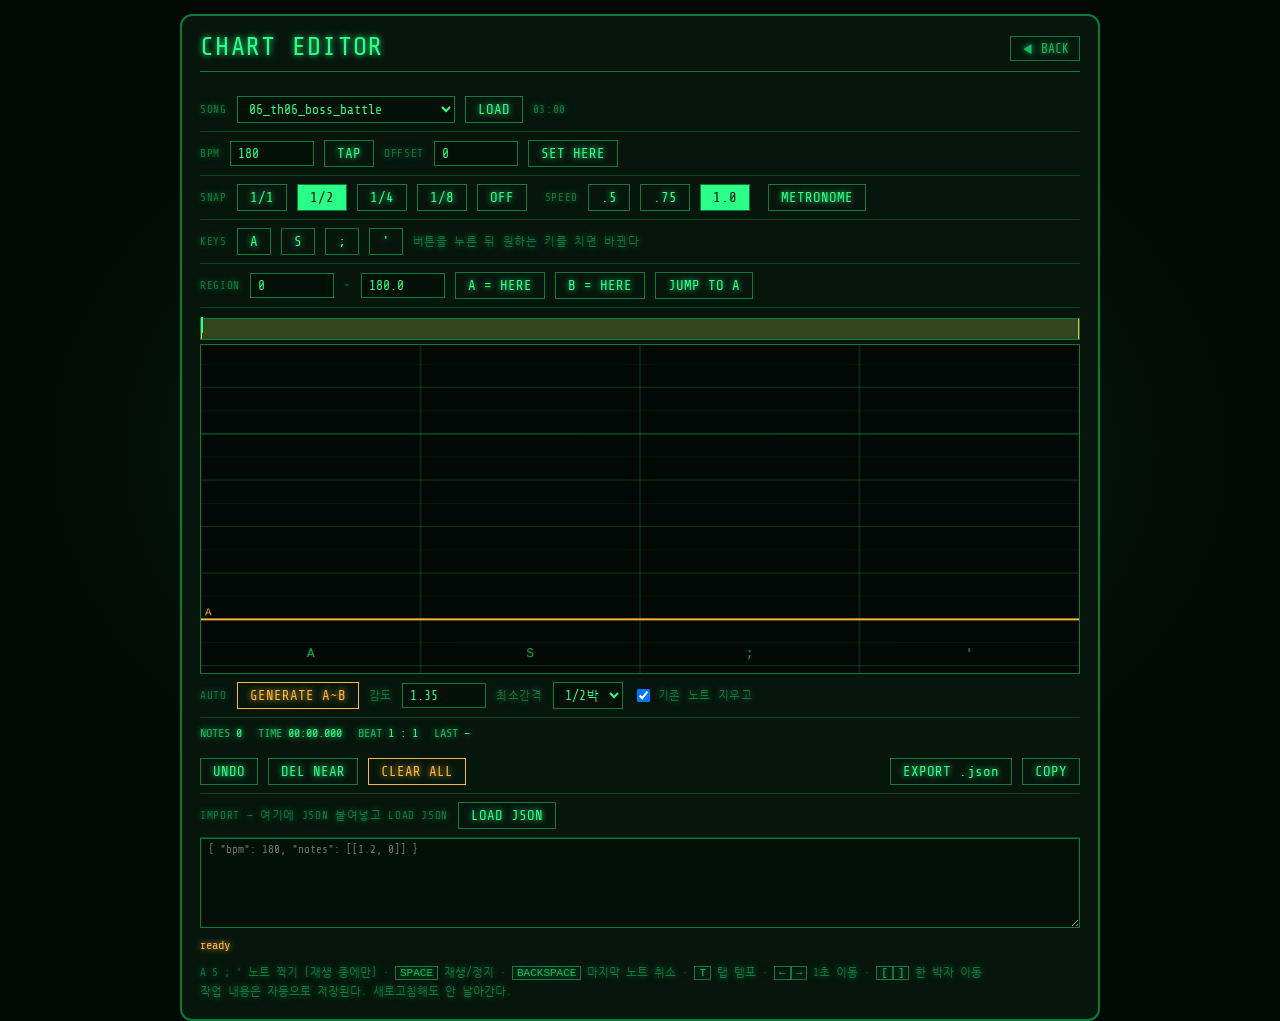
==== chart.html @ e3e8a23c "Add files via upload" ====
<!DOCTYPE html>
<html lang="ko">
<head>
<meta charset="utf-8">
<meta name="viewport" content="width=device-width, initial-scale=1">
<title>NV / CHART EDITOR</title>

<link rel="preconnect" href="https://fonts.googleapis.com">
<link rel="preconnect" href="https://fonts.gstatic.com" crossorigin>
<link href="https://fonts.googleapis.com/css2?family=Share+Tech+Mono&family=Nanum+Gothic+Coding:wght@400;700&display=swap" rel="stylesheet">

<!-- 색과 폰트만 가져다 쓴다.
     fx.js(지직 효과)는 일부러 안 붙였다. 채보 찍을 땐 화면이 흔들리면 방해된다. -->
<link rel="stylesheet" href="style.css?v=3">

<style>
/* 이 페이지는 도구라서 .screen 대신 넓은 판을 쓴다 */
body{ align-items:flex-start; padding:14px; }

.panel{
  width:min(920px, 100%);
  margin:0 auto;
  background:var(--screen);
  border:2px solid var(--phos-dim);
  border-radius:12px;
  padding:16px 18px 18px;
  text-shadow:0 0 6px currentColor;
}

.bar{
  display:flex; align-items:center; gap:10px; flex-wrap:wrap;
  padding:8px 0;
  border-bottom:1px solid rgba(12,122,62,.45);
}
.bar:last-of-type{ border-bottom:none; }

.lbl{ font-size:11px; color:var(--phos-dim); letter-spacing:.06em; }

input[type=number], input[type=text], select, textarea{
  font:inherit; font-size:13px;
  background:#031008;
  color:var(--phos);
  border:1px solid var(--phos-dim);
  padding:4px 7px;
}
input[type=number]{ width:84px; }
textarea{ width:100%; height:90px; resize:vertical; font-size:11px; }

.btn.on{ background:var(--phos); color:var(--screen); text-shadow:none; }
.btn.amber{ border-color:var(--amber); color:var(--amber); }
.btn.amber:hover{ background:var(--amber); color:var(--screen); }
.btn:disabled{ opacity:.35; cursor:default; }

/* ---------- 시간 막대 ---------- */
.seek{
  position:relative;
  height:22px;
  background:rgba(12,122,62,.22);
  border:1px solid var(--phos-dim);
  cursor:pointer;
  margin:10px 0 4px;
}
.seek .played{ position:absolute; inset:0 auto 0 0; width:0; background:rgba(44,255,136,.28); }
.seek .region{ position:absolute; top:0; bottom:0; background:rgba(255,182,60,.18); border-left:1px solid var(--amber); border-right:1px solid var(--amber); }
.seek .head{ position:absolute; top:-2px; bottom:-2px; width:2px; background:var(--phos); }

/* ---------- 노트 미리보기 ---------- */
#view{ display:block; width:100%; height:330px; background:#020806; border:1px solid var(--phos-dim); }

.stat{ display:flex; gap:16px; flex-wrap:wrap; font-size:12px; color:var(--phos-mid); margin-top:8px; }
.stat b{ color:var(--phos); font-weight:400; }

.help{ font-size:11px; color:var(--phos-dim); line-height:1.7; margin-top:10px; }
.help kbd{ color:var(--phos-mid); border:1px solid var(--phos-dim); padding:0 4px; }

.msg{ font-size:12px; color:var(--amber); min-height:16px; margin-top:6px; }

@media (max-width:560px){
  #view{ height:250px; }
  .panel{ padding:12px; }
}
</style>
</head>
<body>

<div class="panel">

  <div class="top">
    <div class="ttl">CHART EDITOR</div>
    <a class="back" href="index.html">◀ BACK</a>
  </div>

  <!-- ---------- 1줄: 곡 ---------- -->
  <div class="bar">
    <span class="lbl">SONG</span>
    <select id="song"></select>
    <button class="btn" id="loadBtn">LOAD</button>
    <span class="lbl" id="dur">--:--</span>
  </div>

  <!-- ---------- 2줄: 박자 ---------- -->
  <div class="bar">
    <span class="lbl">BPM</span>
    <input type="number" id="bpm" value="180" min="40" max="400" step="0.1">
    <button class="btn" id="tapBtn">TAP <span id="tapN"></span></button>

    <span class="lbl">OFFSET</span>
    <input type="number" id="offset" value="0" step="0.001">
    <button class="btn" id="offBtn">SET HERE</button>
  </div>

  <!-- ---------- 3줄: 찍기 설정 ---------- -->
  <div class="bar">
    <span class="lbl">SNAP</span>
    <button class="btn snap" data-div="1">1/1</button>
    <button class="btn snap on" data-div="2">1/2</button>
    <button class="btn snap" data-div="4">1/4</button>
    <button class="btn snap" data-div="8">1/8</button>
    <button class="btn snap" data-div="0">OFF</button>

    <span class="lbl" style="margin-left:8px">SPEED</span>
    <button class="btn rate" data-rate="0.5">.5</button>
    <button class="btn rate" data-rate="0.75">.75</button>
    <button class="btn rate on" data-rate="1">1.0</button>

    <button class="btn" id="metroBtn" style="margin-left:8px">METRONOME</button>
  </div>

  <!-- ---------- 키 설정 ---------- -->
  <div class="bar">
    <span class="lbl">KEYS</span>
    <button class="btn keyb" data-i="0">A</button>
    <button class="btn keyb" data-i="1">S</button>
    <button class="btn keyb" data-i="2">;</button>
    <button class="btn keyb" data-i="3">'</button>
    <span class="lbl" id="bindHint">버튼을 누른 뒤 원하는 키를 치면 바뀐다</span>
  </div>

  <!-- ---------- 4줄: 구간 ---------- -->
  <div class="bar">
    <span class="lbl">REGION</span>
    <input type="number" id="rStart" value="0" step="0.1"> <span class="lbl">~</span>
    <input type="number" id="rEnd" value="0" step="0.1">
    <button class="btn" id="rSetA">A = HERE</button>
    <button class="btn" id="rSetB">B = HERE</button>
    <button class="btn" id="rGo">JUMP TO A</button>
  </div>

  <div class="seek" id="seek">
    <div class="played" id="played"></div>
    <div class="region" id="regionBox"></div>
    <div class="head" id="head"></div>
  </div>

  <canvas id="view"></canvas>

  <!-- ---------- 자동 생성 ---------- -->
  <div class="bar">
    <span class="lbl">AUTO</span>
    <button class="btn amber" id="autoBtn">GENERATE A~B</button>

    <span class="lbl">감도</span>
    <input type="number" id="sens" value="1.35" min="1" max="3" step="0.05">

    <span class="lbl">최소간격</span>
    <select id="gap">
      <option value="1">1박</option>
      <option value="0.5" selected>1/2박</option>
      <option value="0.25">1/4박</option>
    </select>

    <label class="lbl" style="display:flex;align-items:center;gap:5px">
      <input type="checkbox" id="wipe" checked> 기존 노트 지우고
    </label>
  </div>

  <div class="stat">
    <span>NOTES <b id="nCount">0</b></span>
    <span>TIME <b id="nTime">00:00.000</b></span>
    <span>BEAT <b id="nBeat">–</b></span>
    <span>LAST <b id="nLast">–</b></span>
  </div>

  <!-- ---------- 출력 ---------- -->
  <div class="bar" style="margin-top:10px">
    <button class="btn" id="undoBtn">UNDO</button>
    <button class="btn" id="delBtn">DEL NEAR</button>
    <button class="btn amber" id="clearBtn">CLEAR ALL</button>
    <button class="btn" id="exportBtn" style="margin-left:auto">EXPORT .json</button>
    <button class="btn" id="copyBtn">COPY</button>
  </div>

  <div class="bar">
    <span class="lbl">IMPORT — 여기에 JSON 붙여넣고 LOAD JSON</span>
    <button class="btn" id="importBtn">LOAD JSON</button>
  </div>
  <textarea id="io" placeholder="{ &quot;bpm&quot;: 180, &quot;notes&quot;: [[1.2, 0]] }"></textarea>

  <div class="msg" id="msg"></div>

  <div class="help">
    <span id="helpKeys">A S ; '</span> 노트 찍기 (재생 중에만) ·
    <kbd>SPACE</kbd> 재생/정지 ·
    <kbd>BACKSPACE</kbd> 마지막 노트 취소 ·
    <kbd>T</kbd> 탭 템포 ·
    <kbd>←</kbd><kbd>→</kbd> 1초 이동 ·
    <kbd>[</kbd><kbd>]</kbd> 한 박자 이동<br>
    작업 내용은 자동으로 저장된다. 새로고침해도 안 날아간다.
  </div>

</div>

<script>
/* =========================================================
   ★ 고치고 싶을 만한 값들
   ========================================================= */
const CFG = {
  DIR: 'song_list/',        // mp3 폴더
  LANES: 4,                 // 레인 수
  KEYS: ['a','s',';',"'"],  // 레인별 기본 키. 순서가 곧 레인 번호 0,1,2,3
                            // (화면의 REBIND 로 바꾸면 그게 우선한다)

  LOOKAHEAD: 1.9,           // 판정선 위로 몇 초 앞까지 보여줄지
  PAST: 0.45,               // 판정선 아래로 몇 초 지난 것까지 보여줄지

  TAP_RESET: 2.0,           // 탭 템포: 이 시간 이상 쉬면 처음부터 다시
  METRO_VOL: 0.3,           // 메트로놈 크기
  SCHED_AHEAD: 0.12,        // 메트로놈을 몇 초 앞까지 미리 예약할지
  SCHED_TICK: 25,           // 예약 담당이 도는 간격(ms)

  SAVE_KEY: 'nv-chart-draft',

  /* ---------- 자동 생성 ----------
     소리가 갑자기 커지는 순간을 찾아서 노트를 찍는다 */
  AUTO_FFT: 1024,      // 한 번에 분석할 샘플 수. 2의 거듭제곱만 가능
  AUTO_HOP: 512,       // 분석 간격. 작을수록 정밀하지만 느려진다
  AUTO_WIN: 14,        // 주변 몇 칸의 평균과 비교할지
  AUTO_LO: 60,         // 레인 배치에 쓸 최저 주파수(Hz) → 맨 왼쪽
  AUTO_HI: 6000        // 레인 배치에 쓸 최고 주파수(Hz) → 맨 오른쪽
};

/* 목록에 띄울 곡들 */
const SONGS = [
  '01_hazy_afterlight.mp3',
  '02_clear_blue_sky.mp3',
  '03_containment_failure.mp3',
  '04_its_rainy_outside.mp3',
  '05_soaring_through_the_air.mp3',
  '06_th06_boss_battle.mp3',
  '07_merry_merchants_shop.mp3'
];


/* =========================================================
   상태
   ========================================================= */
const audio = new Audio();
audio.preload = 'auto';

let notes = [];        // [[시간(초), 레인], ...] — 항상 시간순 정렬 유지
let bpm = 180;
let offset = 0;        // 첫 박자가 시작하는 시각(초)
let snapDiv = 2;       // 0 = 스냅 끔, 1 = 4분음표, 2 = 8분음표, 4 = 16분음표
let rate = 1;
let metroOn = false;

let flash = [0,0,0,0]; // 노트 찍을 때 반짝이는 잔상

const $ = id => document.getElementById(id);


/* =========================================================
   곡 목록
   ========================================================= */
SONGS.forEach(f => {
  const o = document.createElement('option');
  o.value = f;
  o.textContent = f.replace(/\.mp3$/, '');
  $('song').appendChild(o);
});
$('song').value = '06_th06_boss_battle.mp3';

function loadSong(){
  audio.src = CFG.DIR + $('song').value;
  audio.load();
  say('loading ' + $('song').value);
}
$('loadBtn').addEventListener('click', loadSong);

audio.addEventListener('loadedmetadata', () => {
  $('dur').textContent = fmt(audio.duration);
  if(Number($('rEnd').value) === 0) $('rEnd').value = audio.duration.toFixed(1);
  say('ready');
});
audio.addEventListener('error', () => say('FILE NOT FOUND: ' + audio.src));


/* =========================================================
   메트로놈

   소리를 "지금 내라"고 하면 항상 조금씩 늦는다.
   그래서 미리 앞을 내다보고 "몇 초 뒤에 내라"고 예약해둔다.
   이걸 룩어헤드 스케줄러라고 부른다.
   ========================================================= */
let actx = null;
let metroNext = 0;     // 다음에 예약할 박자 번호

function ensureCtx(){
  if(actx) return;
  const AC = window.AudioContext || window.webkitAudioContext;
  if(AC) actx = new AC();
}

function click(when, strong){
  const osc = actx.createOscillator();
  const g = actx.createGain();
  osc.frequency.value = strong ? 1600 : 950;   // 마디 첫 박만 높게
  g.gain.setValueAtTime(CFG.METRO_VOL, when);
  g.gain.exponentialRampToValueAtTime(0.001, when + 0.05);
  osc.connect(g).connect(actx.destination);
  osc.start(when);
  osc.stop(when + 0.06);
}

setInterval(() => {
  if(!metroOn || audio.paused || !actx) return;

  const now = audio.currentTime;
  const beat = 60 / bpm;

  let n = Math.ceil((now - offset) / beat);
  if(n < metroNext) n = metroNext;

  // 재생 속도를 늦추면 실제 시간도 그만큼 늘어난다
  const horizon = now + CFG.SCHED_AHEAD * rate;

  while(true){
    const t = offset + n * beat;
    if(t > horizon) break;
    if(t >= now) click(actx.currentTime + (t - now) / rate, ((n % 4) + 4) % 4 === 0);
    n++;
  }
  metroNext = n;
}, CFG.SCHED_TICK);

$('metroBtn').addEventListener('click', () => {
  ensureCtx();
  if(actx && actx.state === 'suspended') actx.resume();
  metroOn = !metroOn;
  metroNext = 0;
  $('metroBtn').classList.toggle('on', metroOn);
});


/* =========================================================
   박자 계산
   ========================================================= */
function beatLen(){ return 60 / bpm; }

/* 스냅: 가장 가까운 격자 칸으로 붙인다.
   사람이 손으로 친 건 아무리 잘 쳐도 20~50ms 씩 어긋나는데,
   이걸 그대로 두면 게임에서 노트가 미묘하게 흔들린다. */
function snap(t){
  if(!snapDiv) return t;
  const step = beatLen() / snapDiv;
  return offset + Math.round((t - offset) / step) * step;
}

function beatNoOf(t){
  return (t - offset) / beatLen();
}


/* =========================================================
   노트 넣고 빼기
   ========================================================= */
function addNote(rawT, lane){
  const t = snap(rawT);

  // 같은 레인 같은 자리에 이미 있으면 무시 (연타로 두 번 들어가는 것 방지)
  const dup = notes.some(n => n[1] === lane && Math.abs(n[0] - t) < 0.012);
  if(dup) return;

  notes.push([t, lane]);
  notes.sort((a, b) => a[0] - b[0]);

  flash[lane] = 1;
  refresh();
}

function undo(){
  if(!notes.length) return;
  // 재생 위치보다 앞에 있는 것 중 제일 마지막 것을 뺀다
  let idx = -1, best = -Infinity;
  const now = audio.currentTime + 0.05;
  notes.forEach((n, i) => { if(n[0] <= now && n[0] > best){ best = n[0]; idx = i; } });
  if(idx < 0) idx = notes.length - 1;
  notes.splice(idx, 1);
  refresh();
}

/* 재생 위치 근처(한 칸 이내) 노트를 전부 지운다 */
function delNear(){
  const w = snapDiv ? beatLen() / snapDiv * 0.6 : 0.08;
  const now = audio.currentTime;
  const before = notes.length;
  notes = notes.filter(n => Math.abs(n[0] - now) > w);
  say('removed ' + (before - notes.length));
  refresh();
}


/* =========================================================
   저장 / 불러오기
   ========================================================= */
function chartObj(){
  return {
    song: CFG.DIR + $('song').value,
    bpm: bpm,
    offset: Number(offset.toFixed(4)),
    start: Number($('rStart').value),
    end: Number($('rEnd').value),
    notes: notes.map(n => [Number(n[0].toFixed(4)), n[1]])
  };
}

function save(){
  try{ localStorage.setItem(CFG.SAVE_KEY, JSON.stringify(chartObj())); }catch(e){}
}

function load(){
  try{
    const raw = localStorage.getItem(CFG.SAVE_KEY);
    if(raw) apply(JSON.parse(raw), true);
  }catch(e){}
}

function apply(o, quiet){
  if(!o) return;
  if(o.song){
    const f = String(o.song).split('/').pop();
    if(SONGS.includes(f)) $('song').value = f;
  }
  if(o.bpm)    $('bpm').value    = o.bpm;
  if(o.offset != null) $('offset').value = o.offset;
  if(o.start  != null) $('rStart').value = o.start;
  if(o.end    != null) $('rEnd').value   = o.end;

  notes = Array.isArray(o.notes)
    ? o.notes.filter(n => Array.isArray(n) && n.length >= 2).map(n => [Number(n[0]), Number(n[1])])
    : [];
  notes.sort((a, b) => a[0] - b[0]);

  readInputs();
  loadSong();
  refresh();
  if(!quiet) say('loaded ' + notes.length + ' notes');
}

$('importBtn').addEventListener('click', () => {
  try{ apply(JSON.parse($('io').value)); }
  catch(e){ say('JSON 형식이 잘못됐다: ' + e.message); }
});

$('copyBtn').addEventListener('click', () => {
  const s = JSON.stringify(chartObj());
  $('io').value = s;
  $('io').select();
  try{ navigator.clipboard.writeText(s); say('copied'); }
  catch(e){ say('아래 칸에서 직접 복사해라'); }
});

$('exportBtn').addEventListener('click', () => {
  const s = JSON.stringify(chartObj(), null, 1);
  const a = document.createElement('a');
  a.href = URL.createObjectURL(new Blob([s], {type:'application/json'}));
  a.download = $('song').value.replace(/\.mp3$/, '') + '.json';
  a.click();
  URL.revokeObjectURL(a.href);
  say('exported');
});

$('clearBtn').addEventListener('click', () => {
  if(!confirm('노트를 전부 지운다. 진짜?')) return;
  notes = [];
  refresh();
});


/* =========================================================
   탭 템포 — 박자에 맞춰 두드리면 BPM 을 역산한다
   ========================================================= */
let taps = [];

function tap(){
  const now = performance.now() / 1000;
  if(taps.length && now - taps[taps.length - 1] > CFG.TAP_RESET) taps = [];
  taps.push(now);
  if(taps.length > 9) taps.shift();

  $('tapN').textContent = taps.length > 1 ? '(' + taps.length + ')' : '';

  if(taps.length >= 3){
    const span = taps[taps.length - 1] - taps[0];
    const got = 60 / (span / (taps.length - 1));
    $('bpm').value = got.toFixed(1);
    readInputs();
  }
}
$('tapBtn').addEventListener('click', tap);


/* =========================================================
   입력칸 읽기
   ========================================================= */
function readInputs(){
  bpm = Math.max(20, Number($('bpm').value) || 180);
  offset = Number($('offset').value) || 0;
  refresh();
}
['bpm','offset','rStart','rEnd'].forEach(id =>
  $(id).addEventListener('input', readInputs));

$('offBtn').addEventListener('click', () => {
  $('offset').value = audio.currentTime.toFixed(3);
  readInputs();
  say('offset = ' + audio.currentTime.toFixed(3));
});

document.querySelectorAll('.snap').forEach(b => b.addEventListener('click', () => {
  document.querySelectorAll('.snap').forEach(x => x.classList.remove('on'));
  b.classList.add('on');
  snapDiv = Number(b.dataset.div);
}));

document.querySelectorAll('.rate').forEach(b => b.addEventListener('click', () => {
  document.querySelectorAll('.rate').forEach(x => x.classList.remove('on'));
  b.classList.add('on');
  rate = Number(b.dataset.rate);
  audio.playbackRate = rate;
  metroNext = 0;
}));

/* =========================================================
   키 배열 바꾸기

   사람마다 쓰는 손가락 배열이 다르다. (as;' / dfjk / sdkl ...)
   바꾼 값은 저장해두고 다음에 들어와도 그대로 쓴다.
   ========================================================= */
const KEY_SAVE = 'nv-chart-keys';

/* 이 키들은 다른 기능이 이미 쓰고 있어서 레인에 못 준다 */
const RESERVED = [' ', 'backspace', 't', 'arrowleft', 'arrowright', '[', ']', 'enter', 'escape', 'tab'];

let bindIdx = -1;   // 지금 어떤 레인의 키를 기다리는 중인지. -1 이면 대기 아님

try{
  const saved = JSON.parse(localStorage.getItem(KEY_SAVE) || 'null');
  if(Array.isArray(saved) && saved.length === CFG.LANES) CFG.KEYS = saved;
}catch(e){}

function keyLabel(k){
  if(k === ' ') return 'SPC';
  return k.length === 1 ? k.toUpperCase() : k;
}

function drawKeys(){
  document.querySelectorAll('.keyb').forEach(b => {
    const i = Number(b.dataset.i);
    b.textContent = (bindIdx === i) ? '...' : keyLabel(CFG.KEYS[i]);
    b.classList.toggle('on', bindIdx === i);
  });
  $('helpKeys').textContent = CFG.KEYS.map(keyLabel).join(' ');
}

document.querySelectorAll('.keyb').forEach(b => b.addEventListener('click', () => {
  bindIdx = Number(b.dataset.i);
  b.blur();                     // 포커스가 남아 있으면 스페이스가 버튼을 또 누른다
  $('bindHint').textContent = '원하는 키를 지금 눌러라 (ESC 취소)';
  drawKeys();
}));

function bindKey(k){
  if(k === 'escape'){ bindIdx = -1; $('bindHint').textContent = '취소됨'; drawKeys(); return; }

  if(RESERVED.includes(k)){
    $('bindHint').textContent = '그 키는 다른 기능이 쓰고 있다';
    return;                     // 계속 기다린다
  }
  const dup = CFG.KEYS.indexOf(k);
  if(dup >= 0 && dup !== bindIdx){
    $('bindHint').textContent = '이미 ' + (dup + 1) + '번 레인이 쓰는 키다';
    return;
  }

  CFG.KEYS[bindIdx] = k;
  bindIdx = -1;
  $('bindHint').textContent = 'OK';
  try{ localStorage.setItem(KEY_SAVE, JSON.stringify(CFG.KEYS)); }catch(e){}
  drawKeys();
}

drawKeys();


/* =========================================================
   자동 생성

   흐름:
     1. mp3 를 통째로 받아서 숫자 배열(파형)로 푼다
     2. 아주 짧은 토막으로 잘라서 각 토막의 주파수 분포를 구한다
     3. 앞 토막보다 "커진 정도"를 전부 더한다 = 변화량
     4. 변화량이 주변 평균보다 확 튀는 지점 = 소리가 시작된 순간
     5. 그 지점들을 격자에 붙이고 레인을 나눠준다

   ★ 이건 초안이다. 기계는 "소리가 났다"만 알지
     "그게 칠 만한가"는 모른다. 반드시 손으로 다듬어야 한다.
   ========================================================= */

/* ---------- FFT ----------
   소리 토막 하나를 주파수별 세기로 바꾸는 계산.
   내용을 이해할 필요는 없다. 교과서에 나오는 그대로다. */
function fft(re, im){
  const n = re.length;

  for(let i = 1, j = 0; i < n; i++){
    let bit = n >> 1;
    for(; j & bit; bit >>= 1) j ^= bit;
    j ^= bit;
    if(i < j){
      let t = re[i]; re[i] = re[j]; re[j] = t;
      t = im[i]; im[i] = im[j]; im[j] = t;
    }
  }

  for(let len = 2; len <= n; len <<= 1){
    const ang = -2 * Math.PI / len;
    const wr = Math.cos(ang), wi = Math.sin(ang);
    const half = len >> 1;
    for(let i = 0; i < n; i += len){
      let cr = 1, ci = 0;
      for(let k = 0; k < half; k++){
        const ur = re[i+k], ui = im[i+k];
        const vr = re[i+k+half] * cr - im[i+k+half] * ci;
        const vi = re[i+k+half] * ci + im[i+k+half] * cr;
        re[i+k] = ur + vr;       im[i+k] = ui + vi;
        re[i+k+half] = ur - vr;  im[i+k+half] = ui - vi;
        const ncr = cr * wr - ci * wi;
        ci = cr * wi + ci * wr;
        cr = ncr;
      }
    }
  }
}

/* 디코딩은 오래 걸리니 한 번 한 곡은 기억해둔다 */
let decoded = { src: '', buf: null };

async function getBuffer(){
  if(decoded.src === audio.src && decoded.buf) return decoded.buf;

  const res = await fetch(audio.src);
  if(!res.ok) throw new Error('파일을 못 읽었다 (' + res.status + ')');
  const raw = await res.arrayBuffer();

  const buf = await actx.decodeAudioData(raw);
  decoded = { src: audio.src, buf: buf };
  return buf;
}

async function autoGen(){
  ensureCtx();
  if(!actx){ say('이 브라우저에서는 자동 생성이 안 된다'); return; }
  if(actx.state === 'suspended') await actx.resume();

  const A = Number($('rStart').value);
  const B = Number($('rEnd').value);
  if(!(B > A)){ say('REGION 을 먼저 정해라 (A < B)'); return; }

  $('autoBtn').disabled = true;
  say('디코딩 중... 곡이 길면 몇 초 걸린다');

  try{
    const buf = await getBuffer();
    await new Promise(r => setTimeout(r, 30));      // 화면이 멈춘 것처럼 보이지 않게
    say('분석 중...');

    const sr = buf.sampleRate;
    const N = CFG.AUTO_FFT;
    const HOP = CFG.AUTO_HOP;

    /* 채널을 하나로 합친다. 스테레오면 좌우 평균 */
    const ch0 = buf.getChannelData(0);
    const ch1 = buf.numberOfChannels > 1 ? buf.getChannelData(1) : null;

    // 분석 구간 (앞뒤로 조금 여유를 둔다)
    const from = Math.max(0, Math.floor((A - 0.2) * sr));
    const to   = Math.min(buf.length, Math.ceil((B + 0.2) * sr));

    // 미리 계산해두는 창 함수 — 토막 가장자리를 부드럽게 깎는다
    const win = new Float32Array(N);
    for(let i = 0; i < N; i++) win[i] = 0.5 - 0.5 * Math.cos(2 * Math.PI * i / N);

    const re = new Float32Array(N);
    const im = new Float32Array(N);
    const prev = new Float32Array(N / 2);

    const flux = [];      // 토막별 변화량
    const cent = [];      // 토막별 무게중심 주파수 (레인 정하는 데 씀)

    for(let s = from; s + N < to; s += HOP){
      for(let i = 0; i < N; i++){
        const v = ch1 ? (ch0[s+i] + ch1[s+i]) * 0.5 : ch0[s+i];
        re[i] = v * win[i];
        im[i] = 0;
      }
      fft(re, im);

      let sum = 0, wsum = 0, msum = 0;
      for(let k = 1; k < N / 2; k++){
        const mag = Math.sqrt(re[k]*re[k] + im[k]*im[k]);
        const d = mag - prev[k];
        if(d > 0) sum += d;                 // 커진 것만 센다. 줄어든 건 무시
        prev[k] = mag;

        const f = k * sr / N;
        if(f >= CFG.AUTO_LO && f <= CFG.AUTO_HI){ wsum += f * mag; msum += mag; }
      }
      flux.push(sum);
      cent.push(msum > 0 ? wsum / msum : CFG.AUTO_LO);
    }

    /* ---------- 봉우리 찾기 ----------
       고정된 기준값을 쓰면 조용한 부분은 다 놓치고
       시끄러운 부분은 전부 걸린다.
       그래서 "주변 평균보다 몇 배인가"로 본다. */
    const SENS = Math.max(1, Number($('sens').value) || 1.35);
    const W = CFG.AUTO_WIN;
    const minGap = beatLen() * Number($('gap').value);

    const hits = [];
    let lastT = -1e9;

    for(let i = 1; i < flux.length - 1; i++){
      if(flux[i] <= flux[i-1] || flux[i] < flux[i+1]) continue;   // 봉우리가 아님

      let sum = 0, cnt = 0;
      for(let j = Math.max(0, i - W); j <= Math.min(flux.length - 1, i + W); j++){ sum += flux[j]; cnt++; }
      const mean = sum / cnt;
      if(mean <= 0 || flux[i] < mean * SENS) continue;

      const t = (from + i * HOP) / sr;
      if(t < A || t > B) continue;
      if(t - lastT < minGap) continue;

      lastT = t;
      hits.push([t, cent[i]]);
    }

    /* ---------- 레인 배치 ----------
       낮은 소리는 왼쪽, 높은 소리는 오른쪽.
       사람이 치기 편하고 곡이랑도 자연스럽게 맞는다. */
    const lo = Math.log(CFG.AUTO_LO), hi = Math.log(CFG.AUTO_HI);
    const made = [];
    let prevLane = -1;

    for(const [t, c] of hits){
      const r = (Math.log(Math.min(CFG.AUTO_HI, Math.max(CFG.AUTO_LO, c))) - lo) / (hi - lo);
      let lane = Math.min(CFG.LANES - 1, Math.floor(r * CFG.LANES));

      // 같은 레인이 연달아 나오면 한 칸 옆으로. 연타보다 번갈아 치는 게 훨씬 낫다
      if(lane === prevLane) lane = (lane + 1) % CFG.LANES;
      prevLane = lane;

      made.push([snap(t), lane]);
    }

    /* ---------- 합치기 ---------- */
    if($('wipe').checked) notes = notes.filter(n => n[0] < A || n[0] > B);

    for(const m of made){
      const dup = notes.some(n => n[1] === m[1] && Math.abs(n[0] - m[0]) < 0.012);
      if(!dup) notes.push(m);
    }
    notes.sort((a, b) => a[0] - b[0]);
    refresh();

    const secs = B - A;
    say('노트 ' + made.length + '개 생성 · 초당 ' + (made.length / secs).toFixed(1) + '개 · 이제 손으로 다듬어라');

  }catch(err){
    say('실패: ' + err.message);
  }finally{
    $('autoBtn').disabled = false;
  }
}

$('autoBtn').addEventListener('click', autoGen);


$('rSetA').addEventListener('click', () => { $('rStart').value = audio.currentTime.toFixed(2); readInputs(); });$('rSetB').addEventListener('click', () => { $('rEnd').value   = audio.currentTime.toFixed(2); readInputs(); });
$('rGo').addEventListener('click', () => seek(Number($('rStart').value)));


/* =========================================================
   재생 조작
   ========================================================= */
function playPause(){
  ensureCtx();
  if(actx && actx.state === 'suspended') actx.resume();
  if(audio.paused){
    audio.playbackRate = rate;
    metroNext = 0;
    audio.play().catch(() => say('재생 실패 — LOAD 를 먼저 눌러라'));
  }else{
    audio.pause();
  }
}

function seek(t){
  if(!isFinite(audio.duration)) return;
  audio.currentTime = Math.min(audio.duration, Math.max(0, t));
  metroNext = 0;
}

$('seek').addEventListener('click', e => {
  if(!isFinite(audio.duration)) return;
  const box = $('seek').getBoundingClientRect();
  seek((e.clientX - box.left) / box.width * audio.duration);
});


/* =========================================================
   키보드

   ★ e.timeStamp 가 이 에디터의 핵심이다.
     키를 누른 "진짜 시각"은 브라우저가 이벤트에 적어준 timeStamp 고,
     우리 함수가 실행되는 시점은 그보다 몇 ms 늦다.
     그 차이를 빼줘야 실제로 누른 순간의 음악 위치가 나온다.
   ========================================================= */
document.addEventListener('keydown', e => {
  const tag = (e.target.tagName || '').toLowerCase();
  if(tag === 'input' || tag === 'textarea' || tag === 'select') return;  // 입력칸에선 무시
  if(e.ctrlKey || e.metaKey || e.altKey) return;
  if(e.repeat) return;                                                   // 누르고 있는 건 한 번만

  const k = e.key.toLowerCase();

  /* 키 바꾸는 중이면 다른 건 전부 무시하고 이것부터 처리한다 */
  if(bindIdx >= 0){
    e.preventDefault();
    bindKey(k);
    return;
  }

  const lane = CFG.KEYS.indexOf(k);
  if(lane >= 0){
    e.preventDefault();
    if(audio.paused) return;                     // 멈춰 있을 땐 안 찍는다
    const lag = Math.max(0, performance.now() - e.timeStamp) / 1000;
    addNote(audio.currentTime - lag * rate, lane);
    return;
  }

  if(k === ' '){ e.preventDefault(); playPause(); }
  if(k === 'backspace'){ e.preventDefault(); undo(); }
  if(k === 't'){ e.preventDefault(); tap(); }
  if(k === 'arrowright'){ e.preventDefault(); seek(audio.currentTime + 1); }
  if(k === 'arrowleft'){  e.preventDefault(); seek(audio.currentTime - 1); }
  if(k === ']'){ e.preventDefault(); seek(audio.currentTime + beatLen()); }
  if(k === '['){ e.preventDefault(); seek(audio.currentTime - beatLen()); }
});


/* =========================================================
   화면 그리기
   ========================================================= */
const cv = $('view');
const g = cv.getContext('2d');
let W = 0, H = 0, color = {};

function readColors(){
  const cs = getComputedStyle(document.documentElement);
  const get = (n, d) => (cs.getPropertyValue(n).trim() || d);
  color = {
    phos: get('--phos','#2CFF88'),
    mid:  get('--phos-mid','#17B85F'),
    dim:  get('--phos-dim','#0C7A3E'),
    amber:get('--amber','#FFB63C')
  };
}

function resize(){
  const dpr = Math.min(window.devicePixelRatio || 1, 2);
  const box = cv.getBoundingClientRect();
  W = Math.max(1, Math.round(box.width));
  H = Math.max(1, Math.round(box.height));
  cv.width = Math.round(W * dpr);
  cv.height = Math.round(H * dpr);
  g.setTransform(dpr, 0, 0, dpr, 0, 0);
}
window.addEventListener('resize', resize);
readColors();
resize();

function draw(){
  requestAnimationFrame(draw);

  const now = audio.currentTime;
  const lineY = H - 54;                          // 판정선 위치
  const pps = (lineY - 10) / CFG.LOOKAHEAD;      // 1초당 몇 픽셀 내려오는지
  const lw = W / CFG.LANES;

  g.clearRect(0, 0, W, H);

  // 레인 칸막이
  g.strokeStyle = 'rgba(12,122,62,.5)';
  g.lineWidth = 1;
  for(let i = 1; i < CFG.LANES; i++){
    g.beginPath(); g.moveTo(i * lw, 0); g.lineTo(i * lw, H); g.stroke();
  }

  // 박자 격자
  const step = beatLen() / (snapDiv || 1);
  if(step > 0.02){
    let n = Math.floor((now - CFG.PAST - offset) / step);
    for(;; n++){
      const t = offset + n * step;
      if(t > now + CFG.LOOKAHEAD) break;
      const y = lineY - (t - now) * pps;
      if(y < -2 || y > H + 2) continue;

      const b = beatNoOf(t);
      const isBeat = Math.abs(b - Math.round(b)) < 1e-6;
      const isBar  = isBeat && ((Math.round(b) % 4) + 4) % 4 === 0;

      g.strokeStyle = isBar ? 'rgba(44,255,136,.45)'
                    : isBeat ? 'rgba(23,184,95,.30)'
                             : 'rgba(12,122,62,.18)';
      g.beginPath(); g.moveTo(0, y); g.lineTo(W, y); g.stroke();
    }
  }

  // 구간 표시
  const ra = Number($('rStart').value), rb = Number($('rEnd').value);
  [ra, rb].forEach((t, i) => {
    const y = lineY - (t - now) * pps;
    if(y < 0 || y > H) return;
    g.strokeStyle = color.amber;
    g.setLineDash([6,4]);
    g.beginPath(); g.moveTo(0, y); g.lineTo(W, y); g.stroke();
    g.setLineDash([]);
    g.fillStyle = color.amber;
    g.font = '11px monospace';
    g.fillText(i ? 'B' : 'A', 4, y - 4);
  });

  // 노트
  const nh = 11;
  for(const [t, lane] of notes){
    if(t < now - CFG.PAST || t > now + CFG.LOOKAHEAD) continue;
    const y = lineY - (t - now) * pps;
    const x = lane * lw + 5;

    const past = t < now;
    g.fillStyle = past ? color.dim : color.phos;
    g.fillRect(x, y - nh / 2, lw - 10, nh);
  }

  // 판정선
  g.strokeStyle = color.amber;
  g.lineWidth = 2;
  g.beginPath(); g.moveTo(0, lineY); g.lineTo(W, lineY); g.stroke();
  g.lineWidth = 1;

  // 키 표시 + 방금 찍은 잔상
  g.font = '13px monospace';
  g.textAlign = 'center';
  for(let i = 0; i < CFG.LANES; i++){
    if(flash[i] > 0){
      g.fillStyle = 'rgba(44,255,136,' + (flash[i] * 0.35) + ')';
      g.fillRect(i * lw + 2, lineY, lw - 4, H - lineY);
      flash[i] = Math.max(0, flash[i] - 0.06);
    }
    g.fillStyle = color.mid;
    g.fillText(keyLabel(CFG.KEYS[i]), i * lw + lw / 2, H - 16);
  }
  g.textAlign = 'left';

  // 아래쪽 정보
  $('nTime').textContent = fmt(now, true);
  const b = beatNoOf(now);
  $('nBeat').textContent = isFinite(b) ? (Math.floor(b / 4) + 1) + ' : ' + (((Math.floor(b) % 4) + 4) % 4 + 1) : '–';

  if(isFinite(audio.duration)){
    $('played').style.width = (now / audio.duration * 100) + '%';
    $('head').style.left = (now / audio.duration * 100) + '%';
    const L = Math.max(0, ra) / audio.duration * 100;
    const R = Math.min(audio.duration, rb) / audio.duration * 100;
    $('regionBox').style.left = L + '%';
    $('regionBox').style.width = Math.max(0, R - L) + '%';
  }
}
draw();


/* =========================================================
   잡다한 것
   ========================================================= */
function fmt(s, ms){
  if(!isFinite(s)) return '--:--';
  const m = Math.floor(s / 60);
  const sec = s % 60;
  const base = String(m).padStart(2,'0') + ':' + String(Math.floor(sec)).padStart(2,'0');
  return ms ? base + '.' + String(Math.floor((sec % 1) * 1000)).padStart(3,'0') : base;
}

function say(t){ $('msg').textContent = t; }

let saveTimer = 0;
function refresh(){
  $('nCount').textContent = notes.length;
  const last = notes[notes.length - 1];
  $('nLast').textContent = last ? fmt(last[0], true) + ' / ' + keyLabel(CFG.KEYS[last[1]]) : '–';

  clearTimeout(saveTimer);
  saveTimer = setTimeout(save, 400);   // 너무 자주 저장하면 느려진다
}

$('undoBtn').addEventListener('click', undo);
$('delBtn').addEventListener('click', delNear);

readInputs();
load();
if(!audio.src) loadSong();
</script>
</body>
</html>
---- style.css ----
/* =========================================================
   NV 공통 스타일
   두 페이지 이상에서 똑같이 쓰이는 것만 여기 둔다.
   한 페이지에서만 쓰는 건 그 페이지의 <style> 안에.

   색을 바꾸고 싶으면 이 파일의 :root 만 고치면
   사이트 전체가 한 번에 따라온다.
   ========================================================= */

:root{
  --bg:#030A06;
  --screen:#06160D;
  --phos:#2CFF88;        /* 가장 밝은 초록 = 중요한 것 */
  --phos-mid:#17B85F;    /* 중간 밝기 = 보조 정보 */
  --phos-dim:#0C7A3E;    /* 어두운 초록 = 선, 비활성 */
  --amber:#FFB63C;       /* 초록이 아닌 유일한 색. 강조에만 */
  --mono:"Share Tech Mono", "Nanum Gothic Coding", monospace;
  --kor:"Nanum Gothic Coding", "Share Tech Mono", monospace;
}

*{ box-sizing:border-box; }

html,body{ height:100%; }

body{
  margin:0;
  background:var(--bg);
  background-image:radial-gradient(ellipse at center, #0A1F12 0%, #030A06 70%);
  color:var(--phos);
  font-family:var(--mono);
  display:flex;
  align-items:center;
  justify-content:center;
  padding:16px;
}

/* ---------------------------------------------------------
   단말기 화면 틀
   --------------------------------------------------------- */
.screen{
  position:relative;
  width:min(640px, 100%);
  background:var(--screen);
  border:2px solid var(--phos-dim);
  border-radius:14px;
  padding:22px 24px 18px;
  overflow:hidden;
  box-shadow:0 0 60px rgba(44,255,136,.14), inset 0 0 70px rgba(44,255,136,.06);
  text-shadow:0 0 6px currentColor;   /* 글자가 번지는 인광 효과 */
}

/* 스캔라인: 1px 어두운 줄을 3px 간격으로 화면 전체에 덮는다.
   pointer-events:none 이 없으면 클릭이 이 막에 전부 막힌다. */
.screen::after{
  content:"";
  position:absolute;
  inset:0;
  pointer-events:none;
  background:repeating-linear-gradient(
    rgba(0,0,0,.30) 0 1px,
    transparent 1px 3px
  );
  animation:flicker 4s steps(60) infinite;
}
@keyframes flicker{
  0%,100%{ opacity:.55; }
  47%    { opacity:.62; }
  48%    { opacity:.38; }   /* 아주 가끔 한 번 튀는 게 진짜처럼 보임 */
  49%    { opacity:.60; }
}

/* ---------------------------------------------------------
   화면 상단
   --------------------------------------------------------- */
.top{
  display:flex;
  align-items:flex-end;
  justify-content:space-between;
  gap:12px;
  border-bottom:1px solid var(--phos-dim);
  padding-bottom:10px;
  margin-bottom:16px;
}

/* ★ .top 안의 .name 만 골라낸다.
   songs 페이지는 곡 제목에도 .name 을 쓰기 때문에,
   그냥 .name 이라고 쓰면 곡 제목까지 거대해진다. */
.top .name{
  font-size:40px;
  line-height:.9;
  letter-spacing:.06em;
}
.top .name sup{
  font-size:16px;
  color:var(--amber);
  text-shadow:0 0 6px var(--amber);
}

.meta{
  text-align:right;
  font-size:12px;
  color:var(--phos-mid);
  line-height:1.6;
}

/* 페이지 제목 (AUDIO ARCHIVE 처럼) */
.ttl{ font-size:26px; letter-spacing:.05em; }

/* 돌아가기 버튼 */
.back{
  color:var(--phos-mid);
  text-decoration:none;
  font-size:13px;
  border:1px solid var(--phos-dim);
  padding:4px 10px;
  flex:none;
}
.back:hover, .back:focus-visible{
  background:var(--phos-mid);
  color:var(--screen);
  text-shadow:none;
  outline:none;
}

/* 목록 위의 안내 줄 */
.head{
  font-size:12px;
  color:var(--phos-mid);
  margin-bottom:8px;
}

/* ---------------------------------------------------------
   항목 목록 (홈 / 잡동사니 공용)
   안쪽 조각은 전부 .item 아래로 범위를 좁혀둔다.
   songs 페이지도 .num 과 .tag 라는 이름을 쓰기 때문에,
   범위를 안 좁히면 서로 간섭한다.
   --------------------------------------------------------- */
.item{
  display:flex;
  align-items:center;
  gap:12px;
  width:100%;
  padding:11px 12px;
  border:none;
  background:none;
  color:inherit;
  font:inherit;
  text-align:left;
  cursor:pointer;
  border-left:3px solid transparent;
}
.item.locked{ color:var(--phos-dim); }
.item.locked.sel{ background:var(--phos-dim); color:var(--screen); }
.item.done{ color:var(--phos-dim); cursor:not-allowed; }

.item .num{ font-size:12px; opacity:.75; width:28px; flex:none; }
.item .body-txt{ flex:1; min-width:0; }
.item .t{ font-size:17px; }
.item .d{ font-size:12px; opacity:.8; font-family:var(--kor); margin-top:2px; }
.item .tag{ font-size:12px; flex:none; }

/* ---------------------------------------------------------
   선택 반전
   커서가 놓인 줄은 색을 뒤집는다. 옛날 터미널이 쓰던 방식.
   --------------------------------------------------------- */
.item.sel, .row.sel{
  background:var(--phos);
  color:var(--screen);
  border-left-color:var(--amber);
  text-shadow:none;
}

/* ---------------------------------------------------------
   화면 하단 상태줄
   --------------------------------------------------------- */
.bottom{
  margin-top:16px;
  padding-top:10px;
  border-top:1px solid var(--phos-dim);
  display:flex;
  justify-content:space-between;
  align-items:center;
  gap:12px;
  font-size:12px;
  color:var(--phos-mid);
  flex-wrap:wrap;
}

/* ---------------------------------------------------------
   버튼
   --------------------------------------------------------- */
.btn{
  font:inherit;
  font-size:14px;
  color:var(--phos);
  background:none;
  border:1px solid var(--phos-dim);
  padding:5px 12px;
  cursor:pointer;
  text-shadow:inherit;
}
.btn:hover, .btn:focus-visible{
  background:var(--phos);
  color:var(--screen);
  text-shadow:none;
  outline:none;
}

/* ---------------------------------------------------------
   화면 아래 각주
   --------------------------------------------------------- */
.note{
  margin-top:12px;
  font-family:var(--kor);
  font-size:12px;
  color:var(--phos-mid);
}
.note b{
  color:var(--amber);
  font-weight:400;
  text-shadow:0 0 6px var(--amber);
}

/* 깜빡이는 커서 */
@keyframes blink{ 50%{ opacity:0; } }


/* =========================================================
   CRT 지직 효과

   실제 요소는 fx.js 가 만들어서 .screen 안에 집어넣는다.
   여기 있는 건 그 요소들의 "모양"뿐이다.

   ★ 세기·속도 같은 숫자는 여기 말고 fx.js 맨 위에서 고칠 것.
     아래 var(--fx-...) 의 값은 fx.js 가 덮어쓴다.
     (fx.js 를 안 붙인 페이지에서도 안 깨지게 기본값만 적어둔 것)
   ========================================================= */

.fx-root{
  /* mix-blend-mode 가 화면 밖 배경까지 번지지 않게 여기서 가둔다.
     이 한 줄이 없으면 노이즈가 단말기 바깥으로 새어나간다. */
  isolation:isolate;

  --fx-noise:0.015;
  --fx-band:0.03;
  --fx-band-sec:2s;
  --fx-flicker:0.02;
  --fx-shake:0;
  --fx-burst-sec:0.5s;
  --fx-vig:0.9;
  --fx-z:5;
}

/* 다섯 겹이 전부 이 막 안에 들어간다.
   .screen 이 overflow:hidden 이라 둥근 모서리에 맞춰 잘린다. */
.fx-layer{
  position:absolute;
  inset:0;
  overflow:hidden;
  pointer-events:none;      /* 없으면 목록 클릭이 전부 막힌다 */
  z-index:var(--fx-z);
}
.fx-layer > *{
  position:absolute;
  pointer-events:none;
}

/* (1) 지직 노이즈 — 작은 캔버스를 늘려 쓰므로 pixelated 가 필요하다 */
.fx-noise{
  inset:0;
  width:100%;
  height:100%;
  opacity:var(--fx-noise);
  mix-blend-mode:screen;
  image-rendering:pixelated;
}

/* (2) 흘러내리는 밝은 띠 — 주사선이 어긋날 때 생기는 그것 */
.fx-band{
  left:0; right:0; top:0;
  height:20%;
  opacity:var(--fx-band);
  mix-blend-mode:screen;
  background:linear-gradient(180deg,
    rgba(44,255,136,0)   0%,
    rgba(44,255,136,.45) 50%,
    rgba(44,255,136,0)   100%);
  animation:fx-roll var(--fx-band-sec) linear infinite;
}
@keyframes fx-roll{
  0%  { transform:translateY(-100%); }
  100%{ transform:translateY(600%); }   /* 높이가 20% 라 600% 면 화면 아래로 빠진다 */
}

/* (3) 형광체 깜빡임 — 초록 판을 아주 얇게 덮고 밝기를 흔든다 */
.fx-flicker{
  inset:0;
  background:#2CFF88;
  mix-blend-mode:screen;
  opacity:0;
  animation:fx-flick .2s steps(1) infinite;
}
@keyframes fx-flick{
  0%  { opacity:calc(var(--fx-flicker) * .15); }
  17% { opacity:calc(var(--fx-flicker) * .80); }
  33% { opacity:calc(var(--fx-flicker) * .30); }
  50% { opacity:calc(var(--fx-flicker) * 1); }
  67% { opacity:calc(var(--fx-flicker) * .05); }
  83% { opacity:calc(var(--fx-flicker) * .55); }
  100%{ opacity:calc(var(--fx-flicker) * .25); }
}

/* (4) 찢김 — 평소엔 안 보인다. 지직 터질 때만 가로줄로 번쩍.
   backdrop-filter 는 "뒤에 있는 것"의 밝기를 올린다. */
.fx-tear{
  left:0; right:0; top:0;
  height:0;
  opacity:0;
  -webkit-backdrop-filter:brightness(1.9) contrast(1.3);
  backdrop-filter:brightness(1.9) contrast(1.3);
}

/* (5) 가장자리 어둡게 — 브라운관 곡면 흉내 */
.fx-vig{
  inset:0;
  background:radial-gradient(120% 100% at 50% 50%,
    rgba(0,0,0,0) 45%,
    rgba(0,0,0,var(--fx-vig)) 100%);
}

/* ---------------------------------------------------------
   지직이 터지는 0.5초
   --------------------------------------------------------- */
.fx-burst .fx-noise{ opacity:calc(var(--fx-noise) * 5); }
.fx-burst .fx-tear{ opacity:1; }

.fx-burst{ animation:fx-shake var(--fx-burst-sec) steps(2) 1; }
@keyframes fx-shake{
  0%  { transform:translate3d(0,0,0); }
  25% { transform:translate3d(calc(var(--fx-shake) * -1px), 0, 0); }
  50% { transform:translate3d(calc(var(--fx-shake) *  1px), 1px, 0); }
  75% { transform:translate3d(calc(var(--fx-shake) * -0.5px), 0, 0); }
  100%{ transform:translate3d(0,0,0); }
}

/* ---------------------------------------------------------
   움직임 최소화 설정을 켠 사람에겐 애니메이션을 끈다
   --------------------------------------------------------- */
@media (prefers-reduced-motion: reduce){
  .screen::after{ animation:none; }
  .fx-band, .fx-flicker, .fx-burst{ animation:none; }
}

@media (max-width:420px){
  .top .name{ font-size:32px; }
  .ttl{ font-size:20px; }
  .item .t{ font-size:15px; }
}
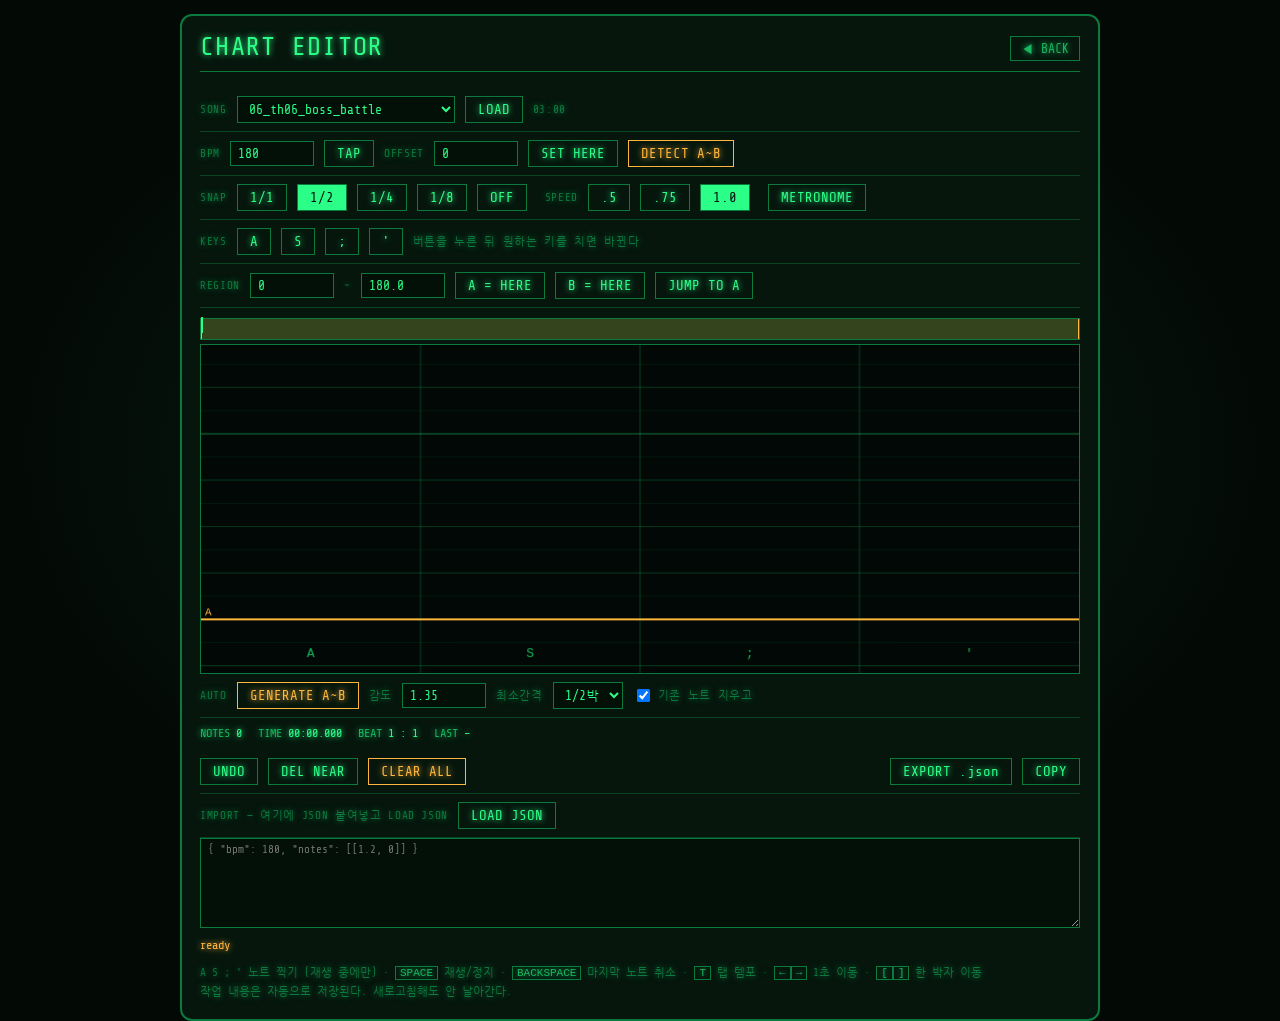
==== commit cbd43334: "Add files via upload" ====
--- a/chart.html
+++ b/chart.html
@@ -107,6 +107,7 @@
     <span class="lbl">OFFSET</span>
     <input type="number" id="offset" value="0" step="0.001">
     <button class="btn" id="offBtn">SET HERE</button>
+    <button class="btn amber" id="detBtn">DETECT A~B</button>
   </div>
 
   <!-- ---------- 3줄: 찍기 설정 ---------- -->
@@ -668,6 +669,174 @@
   return buf;
 }
 
+/* ---------- 구간의 변화량 곡선을 구한다 ----------
+   자동 생성과 BPM 측정이 같이 쓴다. */
+function fluxOf(buf, A, B, wantCentroid){
+  const sr = buf.sampleRate;
+  const N = CFG.AUTO_FFT, HOP = CFG.AUTO_HOP;
+
+  const ch0 = buf.getChannelData(0);
+  const ch1 = buf.numberOfChannels > 1 ? buf.getChannelData(1) : null;
+
+  const from = Math.max(0, Math.floor((A - 0.3) * sr));
+  const to   = Math.min(buf.length, Math.ceil((B + 0.3) * sr));
+
+  const win = new Float32Array(N);
+  for(let i = 0; i < N; i++) win[i] = 0.5 - 0.5 * Math.cos(2 * Math.PI * i / N);
+
+  const re = new Float32Array(N), im = new Float32Array(N);
+  const prev = new Float32Array(N / 2);
+  const flux = [], cent = [];
+
+  for(let s = from; s + N < to; s += HOP){
+    for(let i = 0; i < N; i++){
+      const v = ch1 ? (ch0[s+i] + ch1[s+i]) * 0.5 : ch0[s+i];
+      re[i] = v * win[i];
+      im[i] = 0;
+    }
+    fft(re, im);
+
+    let sum = 0, wsum = 0, msum = 0;
+    for(let k = 1; k < N / 2; k++){
+      const mag = Math.sqrt(re[k]*re[k] + im[k]*im[k]);
+      const d = mag - prev[k];
+      if(d > 0) sum += d;                // 커진 것만. 줄어든 건 무시
+      prev[k] = mag;
+
+      if(wantCentroid){
+        const f = k * sr / N;
+        if(f >= CFG.AUTO_LO && f <= CFG.AUTO_HI){ wsum += f * mag; msum += mag; }
+      }
+    }
+    flux.push(sum);
+    cent.push(msum > 0 ? wsum / msum : CFG.AUTO_LO);
+  }
+
+  return { flux: flux, cent: cent, t0: from / sr, fps: sr / HOP };
+}
+
+/* 국소 평균을 빼서 "조용한 데는 다 놓치고 시끄러운 데는 다 걸리는" 편향을 없앤다 */
+function sharpen(flux, w){
+  const out = new Float32Array(flux.length);
+  let mx = 0;
+  for(let i = 0; i < flux.length; i++){
+    let s = 0, c = 0;
+    for(let j = Math.max(0, i - w); j <= Math.min(flux.length - 1, i + w); j++){ s += flux[j]; c++; }
+    const v = Math.max(0, flux[i] - s / c);
+    out[i] = v;
+    if(v > mx) mx = v;
+  }
+  if(mx > 0) for(let i = 0; i < out.length; i++) out[i] /= mx;
+  return out;
+}
+
+
+/* =========================================================
+   BPM / OFFSET 자동 측정
+
+   격자를 후보 BPM 마다 깔아보고, 격자 선 위에 변화량이
+   가장 많이 얹히는 조합을 고른다. 맞는 BPM 이면 박자가
+   격자에 딱 올라타서 점수가 튄다.
+   ========================================================= */
+function gridScore(f, fps, t0, bpm, off, A, B){
+  const beat = 60 / bpm;
+  const k0 = Math.ceil((A - off) / beat);
+  const k1 = Math.floor((B - off) / beat);
+  if(k1 <= k0) return 0;
+
+  let sum = 0, n = 0;
+  for(let k = k0; k <= k1; k++){
+    const idx = (off + k * beat - t0) * fps;
+    const i = Math.floor(idx);
+    if(i < 0 || i + 1 >= f.length) continue;
+    const fr = idx - i;
+    sum += f[i] * (1 - fr) + f[i+1] * fr;
+    n++;
+  }
+  return n ? sum / n : 0;
+}
+
+async function detectTempo(){
+  ensureCtx();
+  if(!actx){ say('이 브라우저에서는 안 된다'); return; }
+  if(actx.state === 'suspended') await actx.resume();
+
+  const A = Number($('rStart').value), B = Number($('rEnd').value);
+  if(!(B - A >= 8)){ say('구간이 너무 짧다. 최소 8초는 잡아라'); return; }
+
+  $('detBtn').disabled = true;
+  say('측정 중...');
+
+  try{
+    const buf = await getBuffer();
+    await new Promise(r => setTimeout(r, 30));
+
+    const a = fluxOf(buf, A, B, false);
+    const f = sharpen(a.flux, CFG.AUTO_WIN * 3);
+
+    /* 후보 주변을 촘촘히 훑어 최적점을 찾는다 */
+    const fine = (c, span, step) => {
+      let b = { s: -1, bpm: c, off: A };
+      for(let bpm = c - span; bpm <= c + span; bpm += step){
+        if(bpm < 40) continue;
+        const beat = 60 / bpm;
+        for(let o = 0; o < beat; o += 0.002){
+          const s = gridScore(f, a.fps, a.t0, bpm, A + o, A, B);
+          if(s > b.s) b = { s: s, bpm: bpm, off: A + o };
+        }
+      }
+      return b;
+    };
+
+    // 1차: 넓게 훑는다
+    let best = { s: -1, bpm: 120, off: A };
+    for(let bpm = 60; bpm <= 240; bpm += 0.25){
+      const beat = 60 / bpm;
+      for(let o = 0; o < beat; o += beat / 40){
+        const s = gridScore(f, a.fps, a.t0, bpm, A + o, A, B);
+        if(s > best.s) best = { s: s, bpm: bpm, off: A + o };
+      }
+    }
+
+    // 2차: 그 주변만 촘촘히
+    best = fine(best.bpm, 0.6, 0.01);
+
+    /* ---------- 3차: 배수 접기 ----------
+       ★ 이걸 안 하면 거의 항상 절반 값이 나온다.
+         느린 격자는 강한 박자만 골라 밟기 때문에
+         "격자 한 칸당 평균 점수"가 오히려 높게 나온다.
+         그래서 2배로 늘려봤을 때 점수가 크게 안 떨어지면
+         사실 그쪽이 진짜 박자다. */
+    const FOLD = 0.55;
+    for(let i = 0; i < 3; i++){
+      const c = best.bpm * 2;
+      if(c > 240) break;
+      const b2 = fine(c, 0.8, 0.01);
+      if(b2.s >= best.s * FOLD || best.bpm < 100) best = b2;
+      else break;
+    }
+
+    // 오프셋을 곡 맨 앞 기준으로 되돌린다 (격자는 offset + n*beat 이므로)
+    const beat = 60 / best.bpm;
+    const off0 = ((best.off % beat) + beat) % beat;
+
+    $('bpm').value = best.bpm.toFixed(2);
+    $('offset').value = off0.toFixed(3);
+    readInputs();
+
+    say('BPM ' + best.bpm.toFixed(2) + ' / offset ' + off0.toFixed(3)
+        + ' · 선명도 ' + best.s.toFixed(3) + (best.s < 0.12 ? ' (낮다 — 구간을 바꿔봐라)' : ''));
+
+  }catch(err){
+    say('실패: ' + err.message);
+  }finally{
+    $('detBtn').disabled = false;
+  }
+}
+
+$('detBtn').addEventListener('click', detectTempo);
+
+
 async function autoGen(){
   ensureCtx();
   if(!actx){ say('이 브라우저에서는 자동 생성이 안 된다'); return; }
@@ -685,50 +854,9 @@
     await new Promise(r => setTimeout(r, 30));      // 화면이 멈춘 것처럼 보이지 않게
     say('분석 중...');
 
-    const sr = buf.sampleRate;
-    const N = CFG.AUTO_FFT;
-    const HOP = CFG.AUTO_HOP;
-
-    /* 채널을 하나로 합친다. 스테레오면 좌우 평균 */
-    const ch0 = buf.getChannelData(0);
-    const ch1 = buf.numberOfChannels > 1 ? buf.getChannelData(1) : null;
-
-    // 분석 구간 (앞뒤로 조금 여유를 둔다)
-    const from = Math.max(0, Math.floor((A - 0.2) * sr));
-    const to   = Math.min(buf.length, Math.ceil((B + 0.2) * sr));
-
-    // 미리 계산해두는 창 함수 — 토막 가장자리를 부드럽게 깎는다
-    const win = new Float32Array(N);
-    for(let i = 0; i < N; i++) win[i] = 0.5 - 0.5 * Math.cos(2 * Math.PI * i / N);
-
-    const re = new Float32Array(N);
-    const im = new Float32Array(N);
-    const prev = new Float32Array(N / 2);
-
-    const flux = [];      // 토막별 변화량
-    const cent = [];      // 토막별 무게중심 주파수 (레인 정하는 데 씀)
-
-    for(let s = from; s + N < to; s += HOP){
-      for(let i = 0; i < N; i++){
-        const v = ch1 ? (ch0[s+i] + ch1[s+i]) * 0.5 : ch0[s+i];
-        re[i] = v * win[i];
-        im[i] = 0;
-      }
-      fft(re, im);
-
-      let sum = 0, wsum = 0, msum = 0;
-      for(let k = 1; k < N / 2; k++){
-        const mag = Math.sqrt(re[k]*re[k] + im[k]*im[k]);
-        const d = mag - prev[k];
-        if(d > 0) sum += d;                 // 커진 것만 센다. 줄어든 건 무시
-        prev[k] = mag;
-
-        const f = k * sr / N;
-        if(f >= CFG.AUTO_LO && f <= CFG.AUTO_HI){ wsum += f * mag; msum += mag; }
-      }
-      flux.push(sum);
-      cent.push(msum > 0 ? wsum / msum : CFG.AUTO_LO);
-    }
+    /* 변화량 곡선을 구한다 (레인 배치용 무게중심도 같이) */
+    const a = fluxOf(buf, A, B, true);
+    const flux = a.flux, cent = a.cent;
 
     /* ---------- 봉우리 찾기 ----------
        고정된 기준값을 쓰면 조용한 부분은 다 놓치고
@@ -749,7 +877,7 @@
       const mean = sum / cnt;
       if(mean <= 0 || flux[i] < mean * SENS) continue;
 
-      const t = (from + i * HOP) / sr;
+      const t = a.t0 + i / a.fps;
       if(t < A || t > B) continue;
       if(t - lastT < minGap) continue;
 
@@ -759,17 +887,33 @@
 
     /* ---------- 레인 배치 ----------
        낮은 소리는 왼쪽, 높은 소리는 오른쪽.
-       사람이 치기 편하고 곡이랑도 자연스럽게 맞는다. */
-    const lo = Math.log(CFG.AUTO_LO), hi = Math.log(CFG.AUTO_HI);
+
+       ★ 주파수 절대값으로 나누면 안 된다.
+         꽉 찬 곡은 무게중심이 죄다 2~3kHz 에 몰려서
+         전부 오른쪽 레인 하나로 쏠린다.
+         그래서 "이 곡 안에서 몇 등인가"(순위)로 나눈다.
+         그러면 네 레인에 고르게 퍼진다. */
+    const sorted = hits.map(h => h[1]).sort((p, q) => p - q);
+    const rankOf = c => {
+      let lo = 0, hi = sorted.length;
+      while(lo < hi){ const m = (lo + hi) >> 1; if(sorted[m] < c) lo = m + 1; else hi = m; }
+      return sorted.length ? lo / sorted.length : 0;
+    };
+
     const made = [];
     let prevLane = -1;
 
     for(const [t, c] of hits){
-      const r = (Math.log(Math.min(CFG.AUTO_HI, Math.max(CFG.AUTO_LO, c))) - lo) / (hi - lo);
-      let lane = Math.min(CFG.LANES - 1, Math.floor(r * CFG.LANES));
-
-      // 같은 레인이 연달아 나오면 한 칸 옆으로. 연타보다 번갈아 치는 게 훨씬 낫다
-      if(lane === prevLane) lane = (lane + 1) % CFG.LANES;
+      let lane = Math.min(CFG.LANES - 1, Math.floor(rankOf(c) * CFG.LANES));
+
+      /* 같은 레인 연타는 재미없으니 한 칸 옆으로 민다.
+         ★ 끝 레인에서 반대쪽 끝으로 넘기면(3→0) 손이 건반을 가로지른다.
+           그래서 가장자리는 안쪽으로만 민다. */
+      if(lane === prevLane){
+        if(lane === 0) lane = 1;
+        else if(lane === CFG.LANES - 1) lane = CFG.LANES - 2;
+        else lane = lane + 1;
+      }
       prevLane = lane;
 
       made.push([snap(t), lane]);
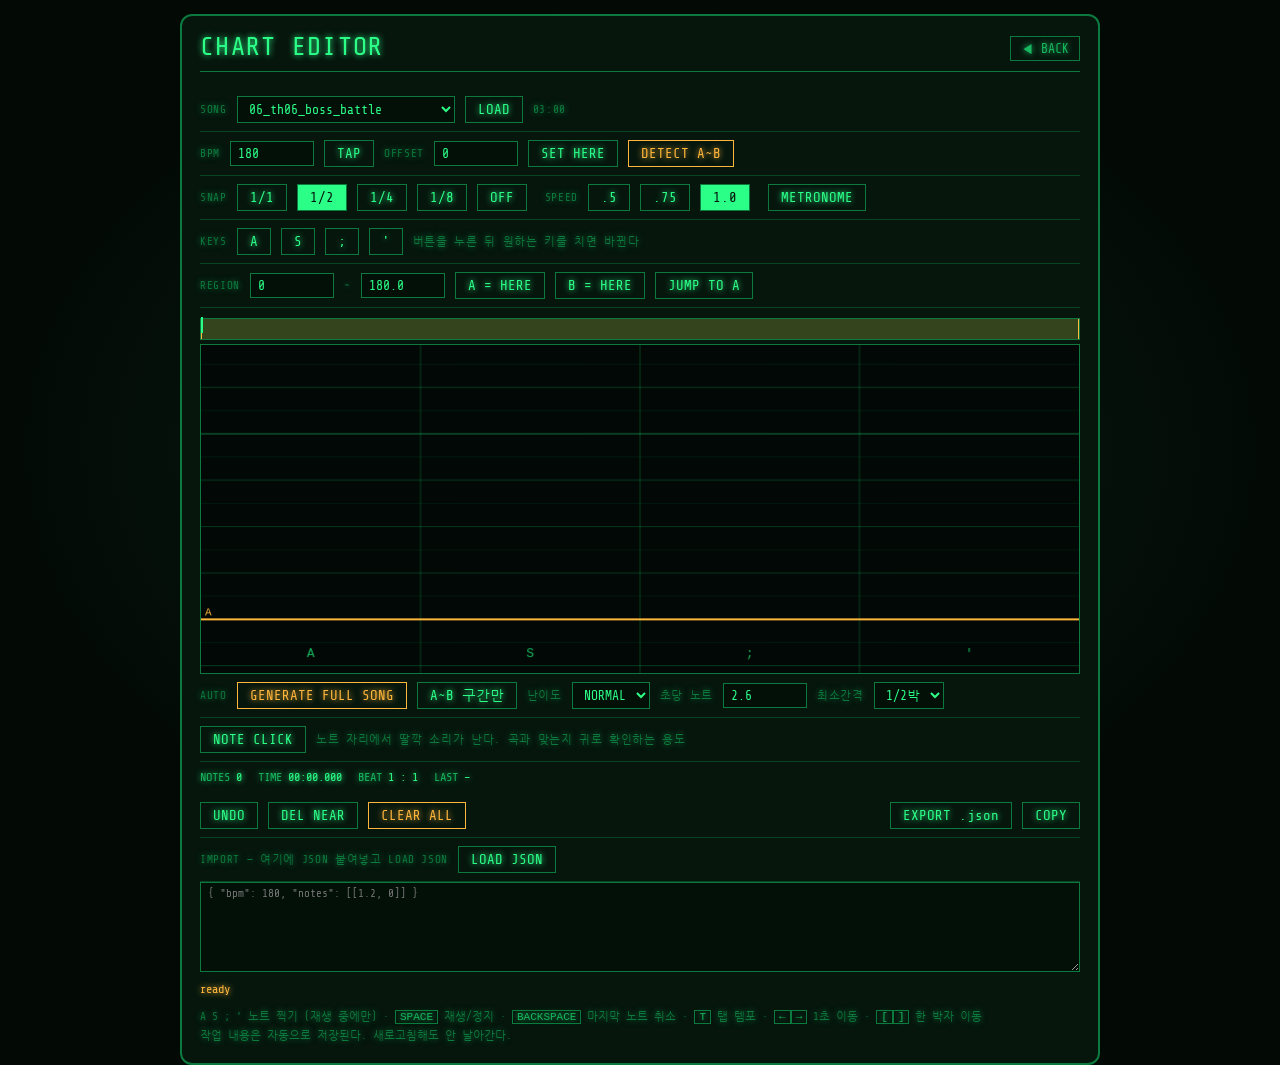
==== commit e407252c: "Add files via upload" ====
--- a/chart.html
+++ b/chart.html
@@ -158,10 +158,18 @@
   <!-- ---------- 자동 생성 ---------- -->
   <div class="bar">
     <span class="lbl">AUTO</span>
-    <button class="btn amber" id="autoBtn">GENERATE A~B</button>
-
-    <span class="lbl">감도</span>
-    <input type="number" id="sens" value="1.35" min="1" max="3" step="0.05">
+    <button class="btn amber" id="fullBtn">GENERATE FULL SONG</button>
+    <button class="btn" id="autoBtn">A~B 구간만</button>
+
+    <span class="lbl">난이도</span>
+    <select id="diff">
+      <option value="1.6">EASY</option>
+      <option value="2.6" selected>NORMAL</option>
+      <option value="4.0">HARD</option>
+    </select>
+
+    <span class="lbl">초당 노트</span>
+    <input type="number" id="nps" value="2.6" min="0.5" max="8" step="0.1">
 
     <span class="lbl">최소간격</span>
     <select id="gap">
@@ -169,10 +177,11 @@
       <option value="0.5" selected>1/2박</option>
       <option value="0.25">1/4박</option>
     </select>
-
-    <label class="lbl" style="display:flex;align-items:center;gap:5px">
-      <input type="checkbox" id="wipe" checked> 기존 노트 지우고
-    </label>
+  </div>
+
+  <div class="bar">
+    <button class="btn" id="clickBtn">NOTE CLICK</button>
+    <span class="lbl">노트 자리에서 딸깍 소리가 난다. 곡과 맞는지 귀로 확인하는 용도</span>
   </div>
 
   <div class="stat">
@@ -837,63 +846,270 @@
 $('detBtn').addEventListener('click', detectTempo);
 
 
-async function autoGen(){
+/* =========================================================
+   자동 생성 — 감지 + 다듬기
+
+   예전 방식은 "소리가 난 곳"을 전부 노트로 만들었다.
+   감지는 잘 됐지만 그게 곧 칠 수 있는 채보는 아니다.
+   그래서 다듬는 단계를 넣었다.
+
+     1) 곡 전체의 변화량 곡선을 한 번만 구한다
+     2) 16초씩 잘라서 구간마다 BPM/오프셋을 따로 잰다
+        → 곡 템포가 흔들려도 구간마다 다시 맞추니까 안 어긋난다
+     3) 구간마다 후보를 넉넉하게 뽑는다 (기준을 낮게)
+     4) "소리가 센 것 + 박자 좋은 자리" 순으로 목표 개수만큼만 고른다
+        → 밀도가 일정해진다. 시끄러운 데서 폭발하지 않는다
+     5) 너무 오래 빈 곳은 정박으로 채운다
+     6) 칠 수 있는 손놀림이 되도록 레인을 배치한다
+   ========================================================= */
+
+const GEN = {
+  CHUNK: 16,          // 구간 길이(초). 짧을수록 템포 변화를 잘 따라간다
+
+  PICK_SENS: 1.05,    // 후보를 뽑는 기준. 일부러 낮다. 많이 뽑고 나중에 고른다
+
+  BAR_W: 1.0,         // 마디 첫 박 가산점
+  BEAT_W: 0.8,        // 정박
+  HALF_W: 0.5,        // 8분음표 자리
+  ELSE_W: 0.25,       // 그 외
+  BEAT_BONUS: 1.2,    // 박자 좋은 자리를 얼마나 밀어줄지. 0 이면 세기만 본다
+
+  FILL_GAP: 2.2,      // 이 박자 수 이상 비면 채운다
+  FILL_FLOOR: 0.25,   // 그 구간 소리가 이 비율보다 조용하면 안 채운다
+
+  JACK_MIN: 0.14,     // 같은 레인을 다시 누르기까지 필요한 최소 시간(초)
+  HAND_MIN: 0.075     // 이보다 촘촘하면 반대쪽 손으로 넘긴다
+};
+
+const tick0 = () => new Promise(r => setTimeout(r, 0));
+
+/* 이 자리가 박자상 얼마나 좋은 자리인지 */
+function gridWeight(t, bpm, off){
+  const beat = 60 / bpm;
+  const pos = (t - off) / beat;
+
+  if(Math.abs(pos - Math.round(pos)) < 0.02){
+    const b = ((Math.round(pos) % 4) + 4) % 4;
+    return b === 0 ? GEN.BAR_W : GEN.BEAT_W;
+  }
+  if(Math.abs(pos * 2 - Math.round(pos * 2)) < 0.02) return GEN.HALF_W;
+  return GEN.ELSE_W;
+}
+
+/* 구간 전용 스냅 (구간마다 BPM 이 다르므로 전역 snap 과 따로 둔다) */
+function snapG(t, bpm, off, div){
+  if(!div) return t;
+  const step = 60 / bpm / div;
+  return off + Math.round((t - off) / step) * step;
+}
+
+/* 한 구간의 BPM/오프셋을 잰다.
+   seed 가 있으면 그 근처만 본다 — 빠르고, 구간끼리 값이 튀지 않는다. */
+function detectIn(f, a, A, B, seed){
+  const sc = (bpm, off) => gridScore(f, a.fps, a.t0, bpm, off, A, B);
+
+  const fine = (c, span, step, ostep) => {
+    let b = { s: -1, bpm: c, off: A };
+    for(let bpm = c - span; bpm <= c + span; bpm += step){
+      if(bpm < 40 || bpm > 260) continue;
+      const beat = 60 / bpm;
+      for(let o = 0; o < beat; o += ostep){
+        const s = sc(bpm, A + o);
+        if(s > b.s) b = { s: s, bpm: bpm, off: A + o };
+      }
+    }
+    return b;
+  };
+
+  if(seed >= 60) return fine(seed, 3.0, 0.02, 0.004);
+
+  // 씨앗이 없을 때만 넓게 훑는다
+  let base = { s: -1, bpm: 120, off: A };
+  for(let bpm = 60; bpm <= 240; bpm += 0.25){
+    const beat = 60 / bpm;
+    for(let o = 0; o < beat; o += beat / 40){
+      const s = sc(bpm, A + o);
+      if(s > base.s) base = { s: s, bpm: bpm, off: A + o };
+    }
+  }
+  base = fine(base.bpm, 0.6, 0.01, 0.002);
+
+  /* ---------- 배수 접기 ----------
+     ★ 이걸 안 하면 거의 항상 느린 값이 나온다.
+       성긴 격자는 강한 박자만 골라 밟아서 "칸당 평균 점수"가 더 높게 나오기 때문.
+
+     ★ 2배만 보면 안 된다. 1.5배(셋잇단 느낌)에 걸리는 경우가 흔하다.
+       실제로 이 곡이 그랬다 — 191.4 를 127.6 으로 잡았다.
+       그래서 배수를 여러 개 시험하고, 점수가 충분히 살아있는 것 중
+       가장 빠른 쪽을 고른다. */
+  let best = base;
+  for(const m of [1.5, 2, 3, 4]){
+    const c = base.bpm * m;
+    if(c > 240) break;
+    const b2 = fine(c, 1.0, 0.01, 0.002);
+    if(b2.s >= base.s * 0.55 && b2.bpm > best.bpm) best = b2;
+  }
+  return best;
+}
+
+
+async function generate(full){
   ensureCtx();
   if(!actx){ say('이 브라우저에서는 자동 생성이 안 된다'); return; }
   if(actx.state === 'suspended') await actx.resume();
 
-  const A = Number($('rStart').value);
-  const B = Number($('rEnd').value);
-  if(!(B > A)){ say('REGION 을 먼저 정해라 (A < B)'); return; }
-
-  $('autoBtn').disabled = true;
-  say('디코딩 중... 곡이 길면 몇 초 걸린다');
+  const A = full ? 0 : Number($('rStart').value);
+  const B = full ? (isFinite(audio.duration) ? audio.duration : Number($('rEnd').value))
+                 : Number($('rEnd').value);
+  if(!(B - A >= 5)){ say('구간이 너무 짧다'); return; }
+
+  $('fullBtn').disabled = $('autoBtn').disabled = true;
+  say('디코딩 중...');
 
   try{
     const buf = await getBuffer();
-    await new Promise(r => setTimeout(r, 30));      // 화면이 멈춘 것처럼 보이지 않게
-    say('분석 중...');
-
-    /* 변화량 곡선을 구한다 (레인 배치용 무게중심도 같이) */
-    const a = fluxOf(buf, A, B, true);
-    const flux = a.flux, cent = a.cent;
-
-    /* ---------- 봉우리 찾기 ----------
-       고정된 기준값을 쓰면 조용한 부분은 다 놓치고
-       시끄러운 부분은 전부 걸린다.
-       그래서 "주변 평균보다 몇 배인가"로 본다. */
-    const SENS = Math.max(1, Number($('sens').value) || 1.35);
-    const W = CFG.AUTO_WIN;
-    const minGap = beatLen() * Number($('gap').value);
-
-    const hits = [];
-    let lastT = -1e9;
-
-    for(let i = 1; i < flux.length - 1; i++){
-      if(flux[i] <= flux[i-1] || flux[i] < flux[i+1]) continue;   // 봉우리가 아님
-
-      let sum = 0, cnt = 0;
-      for(let j = Math.max(0, i - W); j <= Math.min(flux.length - 1, i + W); j++){ sum += flux[j]; cnt++; }
-      const mean = sum / cnt;
-      if(mean <= 0 || flux[i] < mean * SENS) continue;
-
-      const t = a.t0 + i / a.fps;
-      if(t < A || t > B) continue;
-      if(t - lastT < minGap) continue;
-
-      lastT = t;
-      hits.push([t, cent[i]]);
+    await tick0();
+    say('분석 중... 곡 전체면 몇 초 걸린다');
+    await tick0();
+
+    const a  = fluxOf(buf, A, B, true);
+    const fs = sharpen(a.flux, CFG.AUTO_WIN * 3);     // 템포 측정용
+    await tick0();
+
+    const nps    = Math.max(0.3, Number($('nps').value) || 2.6);
+    const gapVal = Number($('gap').value);             // 박 단위
+    const div    = Math.round(1 / gapVal);             // 스냅 분할 수 (1, 2, 4)
+
+    // 전체 평균 세기 — 빈 구간을 채울지 말지 판단할 기준
+    let fmean = 0;
+    for(const v of a.flux) fmean += v;
+    fmean /= (a.flux.length || 1);
+
+    const picked = [];                 // { t, cent }
+    let firstGrid = null;
+
+    const nCh  = Math.max(1, Math.round((B - A) / GEN.CHUNK));
+    const chLen = (B - A) / nCh;
+
+    /* ---------- 기준 BPM 정하기 ----------
+       ★ 첫 구간 하나만 보고 정하면 안 된다.
+         인트로는 박자가 흐릿해서 엉뚱한 값이 나오기 쉽고,
+         그 값이 씨앗이 되면 곡 전체가 통째로 어긋난다.
+         그래서 여러 군데서 재보고 가장 선명한 것을 고른다. */
+    say('기준 박자 찾는 중...');
+    await tick0();
+
+    let seed = 0;
+    {
+      const spots = [0.15, 0.45, 0.75].map(r => A + (B - A) * r);
+      let bestSeed = null;
+      for(const s0 of spots){
+        const s1 = Math.min(B, s0 + Math.min(chLen, 16));
+        if(s1 - s0 < 5) continue;
+        const g = detectIn(fs, a, s0, s1, 0);
+        if(!bestSeed || g.s > bestSeed.s) bestSeed = g;
+        await tick0();
+      }
+      if(bestSeed) seed = bestSeed.bpm;
     }
 
+    for(let c = 0; c < nCh; c++){
+      const c0 = A + c * chLen;
+      const c1 = Math.min(B, c0 + chLen);
+
+      say('구간 ' + (c + 1) + ' / ' + nCh + ' 처리 중...');
+      await tick0();
+
+      const g = detectIn(fs, a, c0, c1, seed);
+      seed = g.bpm;
+      if(!firstGrid) firstGrid = g;
+
+      const beat = 60 / g.bpm;
+      const minGap = beat * gapVal;
+
+      /* ---------- 후보 뽑기 ---------- */
+      const cand = new Map();          // 스냅된 시각 → 가장 좋은 후보
+
+      for(let i = 1; i < a.flux.length - 1; i++){
+        if(a.flux[i] <= a.flux[i-1] || a.flux[i] < a.flux[i+1]) continue;
+
+        const t = a.t0 + i / a.fps;
+        if(t < c0 || t >= c1) continue;
+
+        let s = 0, n = 0;
+        for(let j = Math.max(0, i - CFG.AUTO_WIN); j <= Math.min(a.flux.length - 1, i + CFG.AUTO_WIN); j++){ s += a.flux[j]; n++; }
+        const mean = s / n;
+        if(mean <= 0) continue;
+
+        const strength = a.flux[i] / mean;
+        if(strength < GEN.PICK_SENS) continue;
+
+        const ts = snapG(t, g.bpm, g.off, div);
+        const score = strength * (1 + GEN.BEAT_BONUS * gridWeight(ts, g.bpm, g.off));
+
+        const key = ts.toFixed(3);
+        const old = cand.get(key);
+        if(!old || score > old.score) cand.set(key, { t: ts, cent: a.cent[i], score: score });
+      }
+
+      /* ---------- 목표 개수만큼만 고르기 ----------
+         센 것부터 집되, 이미 집은 노트와 너무 가까우면 건너뛴다.
+         이렇게 하면 시끄러운 구간에서 노트가 폭발하지 않는다. */
+      const list = Array.from(cand.values()).sort((p, q) => q.score - p.score);
+      const target = Math.round(nps * (c1 - c0));
+      const sel = [];
+
+      for(const v of list){
+        if(sel.length >= target) break;
+        let ok = true;
+        for(const u of sel) if(Math.abs(u.t - v.t) < minGap - 1e-4){ ok = false; break; }
+        if(ok) sel.push(v);
+      }
+      sel.sort((p, q) => p.t - q.t);
+
+      /* ---------- 빈 곳 채우기 ----------
+         리듬게임은 손이 계속 움직여야 재밌다.
+         단 두 가지를 지킨다.
+           · 진짜 조용한 구간(인트로, 간주)은 그냥 둔다
+           · ★ 채우는 간격도 목표 밀도를 따른다.
+             정박마다 무조건 채우면 EASY 를 골라도
+             초당 3개가 나와버린다. 실제로 그랬다. */
+      const energyAt = t => {
+        const i = Math.round((t - a.t0) * a.fps);
+        let s = 0, n = 0;
+        for(let j = Math.max(0, i - 8); j <= Math.min(a.flux.length - 1, i + 8); j++){ s += a.flux[j]; n++; }
+        return n ? s / n : 0;
+      };
+
+      const fillStep = Math.max(1, Math.round((1 / nps) / beat));   // 몇 박마다 채울지
+      const fillThresh = Math.max(GEN.FILL_GAP, fillStep * 2) * beat;
+
+      const filled = [];
+      for(let i = 0; i < sel.length; i++){
+        filled.push(sel[i]);
+        const nx = sel[i + 1];
+        if(!nx) continue;
+        if(nx.t - sel[i].t <= fillThresh) continue;
+
+        const start = snapG(sel[i].t + fillStep * beat, g.bpm, g.off, 1);
+        for(let t = start; t < nx.t - beat * 0.5; t += fillStep * beat){
+          if(t <= sel[i].t + beat * 0.5) continue;
+          if(energyAt(t) < fmean * GEN.FILL_FLOOR) continue;
+          filled.push({ t: t, cent: a.cent[Math.max(0, Math.round((t - a.t0) * a.fps))] || CFG.AUTO_LO, score: 0 });
+        }
+      }
+
+      for(const v of filled) picked.push(v);
+    }
+
+    picked.sort((p, q) => p.t - q.t);
+
     /* ---------- 레인 배치 ----------
-       낮은 소리는 왼쪽, 높은 소리는 오른쪽.
-
-       ★ 주파수 절대값으로 나누면 안 된다.
-         꽉 찬 곡은 무게중심이 죄다 2~3kHz 에 몰려서
-         전부 오른쪽 레인 하나로 쏠린다.
-         그래서 "이 곡 안에서 몇 등인가"(순위)로 나눈다.
-         그러면 네 레인에 고르게 퍼진다. */
-    const sorted = hits.map(h => h[1]).sort((p, q) => p - q);
+       높낮이 순위로 자리를 정하되, 손이 꼬이는 배치는 막는다. */
+    say('레인 배치 중...');
+    await tick0();
+
+    const sorted = picked.map(v => v.cent).sort((p, q) => p - q);
     const rankOf = c => {
       let lo = 0, hi = sorted.length;
       while(lo < hi){ const m = (lo + hi) >> 1; if(sorted[m] < c) lo = m + 1; else hi = m; }
@@ -901,43 +1117,110 @@
     };
 
     const made = [];
-    let prevLane = -1;
-
-    for(const [t, c] of hits){
-      let lane = Math.min(CFG.LANES - 1, Math.floor(rankOf(c) * CFG.LANES));
-
-      /* 같은 레인 연타는 재미없으니 한 칸 옆으로 민다.
-         ★ 끝 레인에서 반대쪽 끝으로 넘기면(3→0) 손이 건반을 가로지른다.
-           그래서 가장자리는 안쪽으로만 민다. */
-      if(lane === prevLane){
-        if(lane === 0) lane = 1;
-        else if(lane === CFG.LANES - 1) lane = CFG.LANES - 2;
-        else lane = lane + 1;
+    let prevLane = -1, prevT = -1e9;
+
+    for(const v of picked){
+      const want = Math.min(CFG.LANES - 1, Math.floor(rankOf(v.cent) * CFG.LANES));
+      const dt = v.t - prevT;
+
+      const banned = new Set();
+      // 같은 레인 연타는 빠르면 못 친다
+      if(prevLane >= 0 && dt < GEN.JACK_MIN) banned.add(prevLane);
+      // 아주 촘촘하면 아예 반대쪽 손으로
+      if(prevLane >= 0 && dt < GEN.HAND_MIN){
+        const left = prevLane < CFG.LANES / 2;
+        for(let L = 0; L < CFG.LANES; L++) if((L < CFG.LANES / 2) === left) banned.add(L);
       }
+
+      let lane = want;
+      if(banned.has(lane)){
+        let bd = 99;
+        for(let L = 0; L < CFG.LANES; L++){
+          if(banned.has(L)) continue;
+          const d = Math.abs(L - want);
+          if(d < bd){ bd = d; lane = L; }
+        }
+      }
+
+      made.push([Number(v.t.toFixed(4)), lane]);
       prevLane = lane;
-
-      made.push([snap(t), lane]);
+      prevT = v.t;
     }
 
     /* ---------- 합치기 ---------- */
-    if($('wipe').checked) notes = notes.filter(n => n[0] < A || n[0] > B);
-
-    for(const m of made){
-      const dup = notes.some(n => n[1] === m[1] && Math.abs(n[0] - m[0]) < 0.012);
-      if(!dup) notes.push(m);
+    notes = notes.filter(n => n[0] < A || n[0] > B);
+    for(const m of made) notes.push(m);
+    notes.sort((p, q) => p[0] - q[0]);
+    refresh();
+
+    // 첫 구간 값을 화면에 넣어준다 (격자가 대충 맞게 보이도록)
+    if(firstGrid){
+      const beat = 60 / firstGrid.bpm;
+      $('bpm').value = firstGrid.bpm.toFixed(2);
+      $('offset').value = (((firstGrid.off % beat) + beat) % beat).toFixed(3);
+      readInputs();
     }
-    notes.sort((a, b) => a[0] - b[0]);
-    refresh();
-
-    const secs = B - A;
-    say('노트 ' + made.length + '개 생성 · 초당 ' + (made.length / secs).toFixed(1) + '개 · 이제 손으로 다듬어라');
+
+    const dens = made.length / (B - A);
+    say('노트 ' + made.length + '개 · 초당 ' + dens.toFixed(2) + '개 · 구간 ' + nCh + '개로 나눠 처리함');
 
   }catch(err){
     say('실패: ' + err.message);
   }finally{
-    $('autoBtn').disabled = false;
-  }
-}
+    $('fullBtn').disabled = $('autoBtn').disabled = false;
+  }
+}
+
+function autoGen(){ return generate(false); }
+$('fullBtn').addEventListener('click', () => generate(true));
+
+/* 난이도를 고르면 초당 노트 수가 따라온다 */
+$('diff').addEventListener('change', () => { $('nps').value = $('diff').value; });
+
+
+/* =========================================================
+   노트 딸깍 소리
+
+   ★ 채보가 맞는지 확인하는 제일 빠른 방법이다.
+     눈으로 보는 것보다 귀가 훨씬 정확하다.
+     곡과 딸깍이 한 몸처럼 들리면 맞는 거고,
+     따로 놀면 어긋난 거다.
+   ========================================================= */
+let clickOn = false;
+let lastClicked = -1e9;
+
+$('clickBtn').addEventListener('click', () => {
+  ensureCtx();
+  if(actx && actx.state === 'suspended') actx.resume();
+  clickOn = !clickOn;
+  lastClicked = -1e9;
+  $('clickBtn').classList.toggle('on', clickOn);
+});
+
+setInterval(() => {
+  if(!clickOn || audio.paused || !actx) return;
+
+  const now = audio.currentTime;
+  if(now < lastClicked - 0.3) lastClicked = now - 0.001;   // 뒤로 감았을 때
+
+  const horizon = now + CFG.SCHED_AHEAD * rate;
+
+  for(const [t, lane] of notes){
+    if(t <= lastClicked) continue;
+    if(t > horizon) break;
+    if(t >= now){
+      const osc = actx.createOscillator();
+      const gn = actx.createGain();
+      osc.frequency.value = 700 + lane * 260;      // 레인마다 음높이를 다르게
+      gn.gain.setValueAtTime(0.22, actx.currentTime + (t - now) / rate);
+      gn.gain.exponentialRampToValueAtTime(0.001, actx.currentTime + (t - now) / rate + 0.04);
+      osc.connect(gn).connect(actx.destination);
+      osc.start(actx.currentTime + (t - now) / rate);
+      osc.stop(actx.currentTime + (t - now) / rate + 0.05);
+    }
+    lastClicked = t;
+  }
+}, CFG.SCHED_TICK);
 
 $('autoBtn').addEventListener('click', autoGen);
 
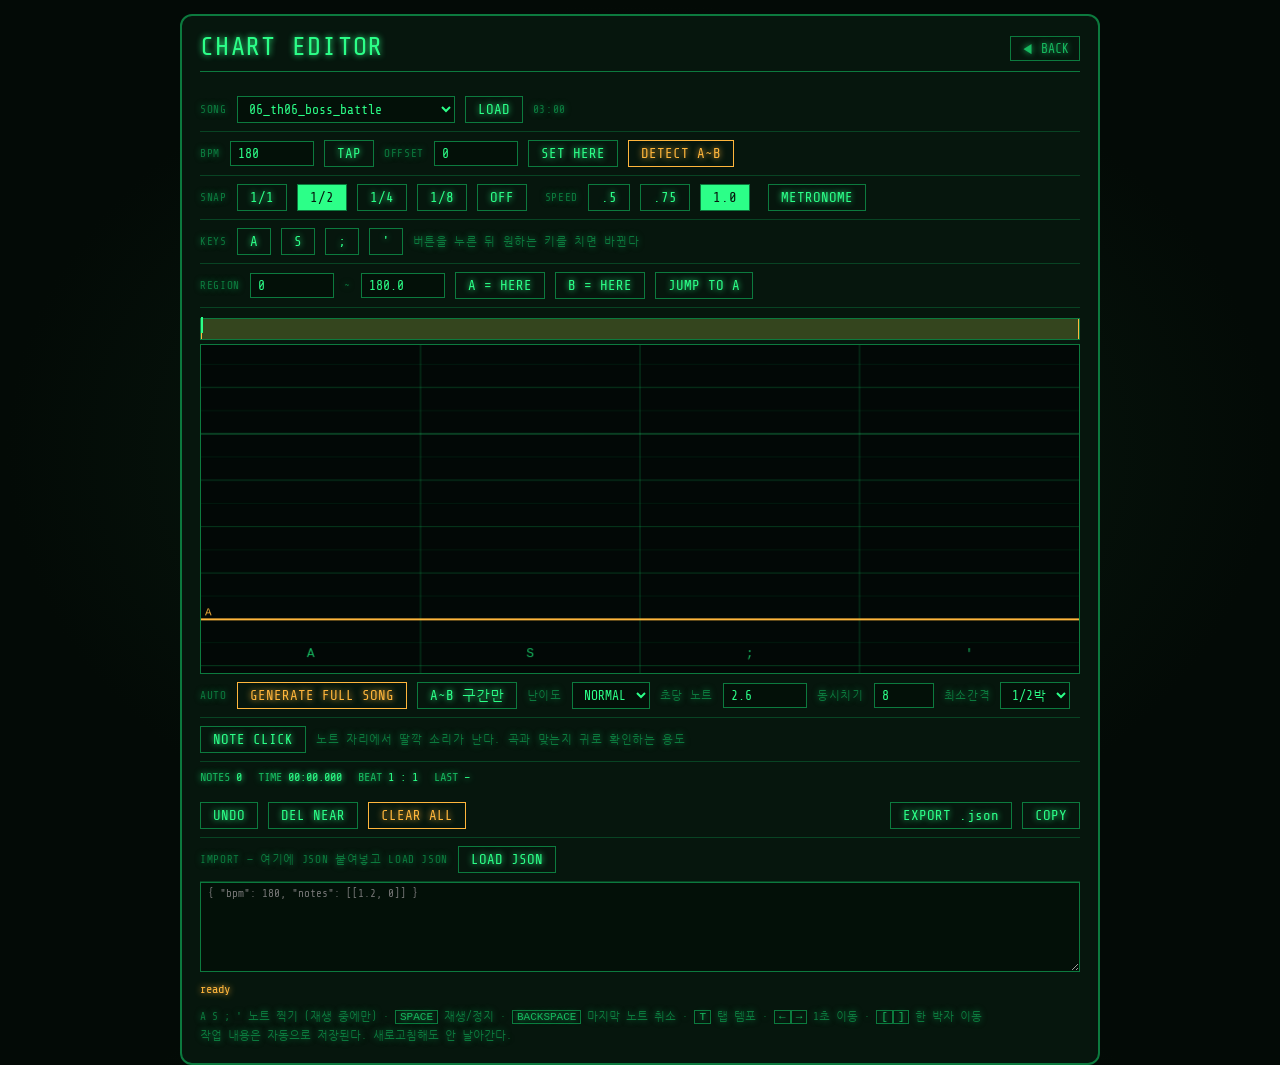
==== commit f8890b29: "Add files via upload" ====
--- a/chart.html
+++ b/chart.html
@@ -163,13 +163,16 @@
 
     <span class="lbl">난이도</span>
     <select id="diff">
-      <option value="1.6">EASY</option>
-      <option value="2.6" selected>NORMAL</option>
-      <option value="4.0">HARD</option>
+      <option value="1.6" data-chord="0"  data-gap="1">EASY</option>
+      <option value="2.6" data-chord="8"  data-gap="0.5" selected>NORMAL</option>
+      <option value="4.0" data-chord="26" data-gap="0.25">HARD</option>
     </select>
 
     <span class="lbl">초당 노트</span>
     <input type="number" id="nps" value="2.6" min="0.5" max="8" step="0.1">
+
+    <span class="lbl">동시치기</span>
+    <input type="number" id="chord" value="8" min="0" max="60" step="1" style="width:60px">
 
     <span class="lbl">최소간격</span>
     <select id="gap">
@@ -878,7 +881,15 @@
   FILL_FLOOR: 0.25,   // 그 구간 소리가 이 비율보다 조용하면 안 채운다
 
   JACK_MIN: 0.14,     // 같은 레인을 다시 누르기까지 필요한 최소 시간(초)
-  HAND_MIN: 0.075     // 이보다 촘촘하면 반대쪽 손으로 넘긴다
+  HAND_MIN: 0.075,    // 이보다 촘촘하면 반대쪽 손으로 넘긴다
+
+  CHORD_GAP: 0.45,    // 앞뒤로 이만큼(박) 여유가 있어야 동시치기를 넣는다
+                      // 빠른 연타 도중에 동시치기를 넣으면 못 친다
+  CHORD_TRIPLE: 0.12, // 동시치기 중 3개짜리가 되는 비율
+
+  MAX_RUN: 2,         // 같은 레인이 연속으로 나올 수 있는 최대 횟수
+  RECENT: 4,          // 최근 몇 개의 레인을 기억해서 피할지
+  SPREAD: 1.4         // 최근에 쓴 레인을 얼마나 피할지. 크면 더 골고루 퍼진다
 };
 
 const tick0 = () => new Promise(r => setTimeout(r, 0));
@@ -1082,7 +1093,7 @@
       };
 
       const fillStep = Math.max(1, Math.round((1 / nps) / beat));   // 몇 박마다 채울지
-      const fillThresh = Math.max(GEN.FILL_GAP, fillStep * 2) * beat;
+      const fillThresh = Math.max(1.6, Math.min(GEN.FILL_GAP, fillStep * 2)) * beat;
 
       const filled = [];
       for(let i = 0; i < sel.length; i++){
@@ -1099,57 +1110,137 @@
         }
       }
 
-      for(const v of filled) picked.push(v);
+      for(const v of filled){ v.ci = c; v.beat = beat; picked.push(v); }   // 구간 번호와 박 길이를 달아둔다
     }
 
     picked.sort((p, q) => p.t - q.t);
 
     /* ---------- 레인 배치 ----------
-       높낮이 순위로 자리를 정하되, 손이 꼬이는 배치는 막는다. */
+       높낮이로 자리를 정하되, 세 가지를 지킨다.
+
+       ★ 1. 순위는 "곡 전체"가 아니라 "그 구간 안에서" 매긴다.
+            전체 기준으로 하면, 소리가 전부 높은 구간은 노트가
+            통째로 오른쪽 레인으로 몰린다. 전체 통계는 고른데
+            실제로 쳐보면 한쪽만 계속 나오는 상태가 된다.
+
+       ★ 2. 같은 레인이 세 번 연속 나오지 않게 막는다.
+            시간 간격만으로 막으면, 느린 구간에서는 조건에
+            안 걸려서 같은 레인이 열 번씩 이어진다.
+
+       ★ 3. 최근에 쓴 레인에는 벌점을 줘서 골고루 퍼뜨린다. */
     say('레인 배치 중...');
     await tick0();
 
-    const sorted = picked.map(v => v.cent).sort((p, q) => p - q);
-    const rankOf = c => {
-      let lo = 0, hi = sorted.length;
-      while(lo < hi){ const m = (lo + hi) >> 1; if(sorted[m] < c) lo = m + 1; else hi = m; }
-      return sorted.length ? lo / sorted.length : 0;
+    const byChunk = new Map();
+    for(const v of picked){
+      if(!byChunk.has(v.ci)) byChunk.set(v.ci, []);
+      byChunk.get(v.ci).push(v.cent);
+    }
+    for(const arr of byChunk.values()) arr.sort((p, q) => p - q);
+
+    const rankOf = (c, ci) => {
+      const arr = byChunk.get(ci);
+      if(!arr || !arr.length) return 0;
+      let lo = 0, hi = arr.length;
+      while(lo < hi){ const m = (lo + hi) >> 1; if(arr[m] < c) lo = m + 1; else hi = m; }
+      return lo / arr.length;
     };
 
     const made = [];
     let prevLane = -1, prevT = -1e9;
+    let runLane = -1, runLen = 0;
+    const recent = [];                       // 최근에 쓴 레인들
 
     for(const v of picked){
-      const want = Math.min(CFG.LANES - 1, Math.floor(rankOf(v.cent) * CFG.LANES));
+      const want = Math.min(CFG.LANES - 1, Math.floor(rankOf(v.cent, v.ci) * CFG.LANES));
       const dt = v.t - prevT;
 
       const banned = new Set();
-      // 같은 레인 연타는 빠르면 못 친다
-      if(prevLane >= 0 && dt < GEN.JACK_MIN) banned.add(prevLane);
-      // 아주 촘촘하면 아예 반대쪽 손으로
-      if(prevLane >= 0 && dt < GEN.HAND_MIN){
+      if(prevLane >= 0 && dt < GEN.JACK_MIN) banned.add(prevLane);          // 너무 빠른 연타
+      if(runLane >= 0 && runLen >= GEN.MAX_RUN) banned.add(runLane);        // 같은 레인 연속 제한
+      if(prevLane >= 0 && dt < GEN.HAND_MIN){                               // 아주 촘촘하면 반대 손
         const left = prevLane < CFG.LANES / 2;
         for(let L = 0; L < CFG.LANES; L++) if((L < CFG.LANES / 2) === left) banned.add(L);
       }
 
-      let lane = want;
-      if(banned.has(lane)){
-        let bd = 99;
-        for(let L = 0; L < CFG.LANES; L++){
-          if(banned.has(L)) continue;
-          const d = Math.abs(L - want);
-          if(d < bd){ bd = d; lane = L; }
+      /* 허용된 레인 중 가장 비용이 낮은 것을 고른다.
+         비용 = 원하는 자리에서 먼 정도 + 최근에 썼으면 벌점 */
+      let lane = want, bestCost = Infinity;
+      for(let L = 0; L < CFG.LANES; L++){
+        if(banned.has(L)) continue;
+        let cost = Math.abs(L - want);
+        for(let r = 0; r < recent.length; r++){
+          if(recent[r] === L) cost += GEN.SPREAD * (recent.length - r) / recent.length;
+        }
+        if(cost < bestCost){ bestCost = cost; lane = L; }
+      }
+
+      made.push({ t:Number(v.t.toFixed(4)), lane:lane, score:v.score||0, beat:v.beat });
+      if(lane === runLane) runLen++;
+      else { runLane = lane; runLen = 1; }
+      prevLane = lane;
+      prevT = v.t;
+      recent.push(lane);
+      if(recent.length > GEN.RECENT) recent.shift();
+    }
+
+    /* ---------- 동시치기 ----------
+       ★ 이게 없으면 아무리 촘촘해도 HARD 로 안 느껴진다.
+         한 줄로 이어지는 8분음표는 개수만 많지 손 모양이 한 가지뿐이다.
+         동시치기가 들어가야 손 모양이 바뀌고 난이도가 생긴다.
+
+       단 아무 데나 넣으면 못 친다. 앞뒤로 여유가 있는 자리에만,
+       그리고 소리가 강한 자리부터 넣는다. */
+    const chordPct = Math.max(0, Math.min(60, Number($('chord').value) || 0)) / 100;
+
+    if(chordPct > 0 && made.length > 2){
+      const elig = [];
+      for(let i = 0; i < made.length; i++){
+        const b = made[i].beat || 0.32;
+        const gp = i > 0 ? made[i].t - made[i-1].t : 99;
+        const gn = i < made.length - 1 ? made[i+1].t - made[i].t : 99;
+        if(Math.min(gp, gn) < GEN.CHORD_GAP * b) continue;   // 연타 도중엔 안 넣는다
+        elig.push(i);
+      }
+      elig.sort((p, q) => made[q].score - made[p].score);     // 소리가 강한 자리부터
+
+      const take = Math.round(elig.length * chordPct);
+      const extra = [];
+
+      for(let k = 0; k < take; k++){
+        const i = elig[k];
+        const L = made[i].lane;
+
+        /* 반대쪽 손으로 짝을 지어준다. 같은 손 안에서 두 개를 누르는 건
+           (0+1 이나 2+3) 손가락이 붙어 있어서 훨씬 어렵다. 가끔만 나오게. */
+        const far = L < 2 ? [2, 3] : [0, 1];
+        const near = L < 2 ? [1 - L] : [5 - L];
+        const pool = (k % 5 === 0) ? near : far;
+        const pick = pool[k % pool.length];
+
+        if(pick === L) continue;
+        extra.push({ t: made[i].t, lane: pick, score: 0, beat: made[i].beat });
+
+        // 아주 가끔 3개짜리
+        if(Math.random() < GEN.CHORD_TRIPLE){
+          for(let L3 = 0; L3 < CFG.LANES; L3++){
+            if(L3 === L || L3 === pick) continue;
+            extra.push({ t: made[i].t, lane: L3, score: 0, beat: made[i].beat });
+            break;
+          }
         }
       }
 
-      made.push([Number(v.t.toFixed(4)), lane]);
-      prevLane = lane;
-      prevT = v.t;
+      for(const e of extra){
+        const dup = made.some(m => m.lane === e.lane && Math.abs(m.t - e.t) < 0.012);
+        if(!dup) made.push(e);
+      }
+      made.sort((p, q) => p.t - q.t);
     }
 
     /* ---------- 합치기 ---------- */
     notes = notes.filter(n => n[0] < A || n[0] > B);
-    for(const m of made) notes.push(m);
+    for(const m of made) notes.push([m.t, m.lane]);
     notes.sort((p, q) => p[0] - q[0]);
     refresh();
 
@@ -1162,7 +1253,12 @@
     }
 
     const dens = made.length / (B - A);
-    say('노트 ' + made.length + '개 · 초당 ' + dens.toFixed(2) + '개 · 구간 ' + nCh + '개로 나눠 처리함');
+    let msg = '노트 ' + made.length + '개 · 초당 ' + dens.toFixed(2) + '개 · 구간 ' + nCh + '개';
+    /* 최소간격이 목표를 가로막는 경우가 흔하다.
+       예: 190 BPM 에서 "1박"이면 초당 3.2개가 물리적 한계라
+       HARD(4.0)를 골라도 그 이상은 못 넣는다. */
+    if(dens < nps * 0.85) msg += ' · 최소간격을 좁혀야 더 넣을 수 있다';
+    say(msg);
 
   }catch(err){
     say('실패: ' + err.message);
@@ -1175,7 +1271,12 @@
 $('fullBtn').addEventListener('click', () => generate(true));
 
 /* 난이도를 고르면 초당 노트 수가 따라온다 */
-$('diff').addEventListener('change', () => { $('nps').value = $('diff').value; });
+$('diff').addEventListener('change', () => {
+  const o = $('diff').selectedOptions[0];
+  $('nps').value = o.value;
+  $('chord').value = o.dataset.chord;
+  $('gap').value = o.dataset.gap;
+});
 
 
 /* =========================================================
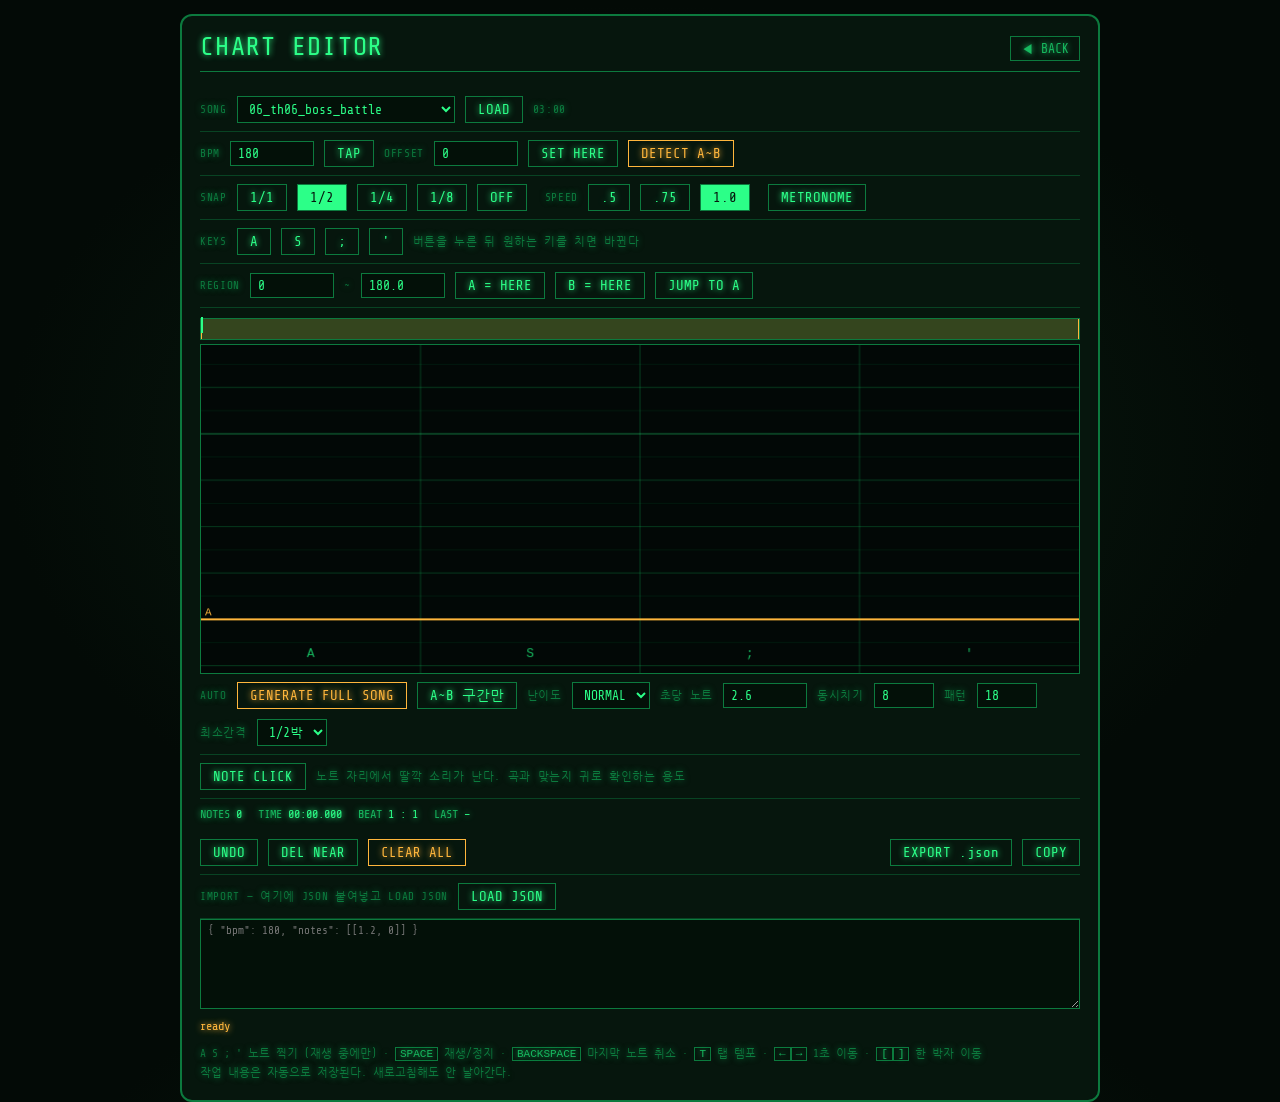
==== commit 2029b30c: "Add files via upload" ====
--- a/chart.html
+++ b/chart.html
@@ -163,9 +163,9 @@
 
     <span class="lbl">난이도</span>
     <select id="diff">
-      <option value="1.6" data-chord="0"  data-gap="1">EASY</option>
-      <option value="2.6" data-chord="8"  data-gap="0.5" selected>NORMAL</option>
-      <option value="4.0" data-chord="26" data-gap="0.25">HARD</option>
+      <option value="1.6" data-chord="0"  data-gap="1"    data-pat="0">EASY</option>
+      <option value="2.6" data-chord="8"  data-gap="0.5"  data-pat="18" selected>NORMAL</option>
+      <option value="4.0" data-chord="26" data-gap="0.25" data-pat="45">HARD</option>
     </select>
 
     <span class="lbl">초당 노트</span>
@@ -173,6 +173,9 @@
 
     <span class="lbl">동시치기</span>
     <input type="number" id="chord" value="8" min="0" max="60" step="1" style="width:60px">
+
+    <span class="lbl">패턴</span>
+    <input type="number" id="pat" value="18" min="0" max="100" step="1" style="width:60px">
 
     <span class="lbl">최소간격</span>
     <select id="gap">
@@ -883,6 +886,17 @@
   JACK_MIN: 0.14,     // 같은 레인을 다시 누르기까지 필요한 최소 시간(초)
   HAND_MIN: 0.075,    // 이보다 촘촘하면 반대쪽 손으로 넘긴다
 
+  /* ---------- 손 패턴 (계단 · 트릴 · 잭) ---------- */
+  PAT_MIN_LEN: 3,     // 등간격 노트가 이만큼 이어져야 패턴을 입힌다
+  PAT_MAX_GAP: 1.05,  // 이 간격(박)보다 느린 구간은 패턴 대상이 아니다
+                      // 0.6 으로 잡으면 4분음표 구간이 통째로 빠진다
+  PAT_TOL: 0.25,      // 간격이 이 비율 안에서 같으면 "등간격"으로 본다
+
+  W_JACK: 0.20,       // 패턴 중 잭 비율
+  W_TRILL: 0.42,      // 트릴 비율 (나머지는 계단)
+  JACK_MAX_LEN: 4,    // 잭 최대 길이. 이보다 길면 사람이 못 친다
+  JACK_MIN_SEC: 0.13, // 잭은 이보다 촘촘하면 안 만든다(초). 손가락 한 개로 치는 거라 한계가 있다
+
   CHORD_GAP: 0.45,    // 앞뒤로 이만큼(박) 여유가 있어야 동시치기를 넣는다
                       // 빠른 연타 도중에 동시치기를 넣으면 못 친다
   CHORD_TRIPLE: 0.12, // 동시치기 중 3개짜리가 되는 비율
@@ -1184,6 +1198,82 @@
       if(recent.length > GEN.RECENT) recent.shift();
     }
 
+    /* ---------- 손 패턴 (계단 · 트릴 · 잭) ----------
+       등간격으로 촘촘히 이어진 구간을 찾아서 손 모양을 입힌다.
+       노트를 새로 만드는 게 아니라 이미 있는 노트의 레인만 다시 정한다.
+
+         계단  0→1→2→3→2→1   손이 한 방향으로 흐른다. 제일 흔하고 시원하다
+         트릴  0→2→0→2       두 레인을 번갈아. 양손이면 쉽고 한손이면 어렵다
+         잭    1→1→1         같은 레인 연타. 손가락 하나로 쳐야 해서 제일 어렵다
+
+       ★ 잭은 길이와 속도를 반드시 제한해야 한다.
+         0.13초보다 촘촘한 잭이나 5개 이상 이어지는 잭은
+         사람 손가락으로 칠 수 있는 물건이 아니다. */
+    const patPct = Math.max(0, Math.min(100, Number($('pat').value) || 0)) / 100;
+
+    if(patPct > 0 && made.length > 3){
+      let i = 0;
+      while(i < made.length - 2){
+        const b = made[i].beat || 0.32;
+        const g0 = made[i+1].t - made[i].t;
+
+        // 너무 느린 구간은 패턴 대상이 아니다
+        if(!(g0 > 0) || g0 > GEN.PAT_MAX_GAP * b){ i++; continue; }
+
+        // 같은 간격이 몇 개나 이어지는지 센다
+        let j = i + 1;
+        while(j + 1 < made.length){
+          const g = made[j+1].t - made[j].t;
+          if(Math.abs(g - g0) > g0 * GEN.PAT_TOL) break;
+          j++;
+        }
+        const len = j - i + 1;
+
+        if(len < GEN.PAT_MIN_LEN || Math.random() > patPct){ i = j; continue; }
+
+        const start = made[i].lane;
+        const r = Math.random();
+        let kind;
+        if(r < GEN.W_JACK && g0 >= GEN.JACK_MIN_SEC && len <= GEN.JACK_MAX_LEN) kind = 'jack';
+        else if(r < GEN.W_JACK + GEN.W_TRILL) kind = 'trill';
+        else kind = 'stair';
+
+        if(kind === 'jack'){
+          for(let k = i; k <= j; k++) made[k].lane = start;
+
+        }else if(kind === 'trill'){
+          // 반대쪽 손끼리 번갈아 치는 게 기본. 가끔 같은 손으로 (더 어렵다)
+          const far = start < 2 ? [2, 3] : [0, 1];
+          const near = start < 2 ? 1 - start : 5 - start;
+          const mate = (Math.random() < 0.25) ? near : far[Math.floor(Math.random() * 2)];
+          for(let k = i; k <= j; k++) made[k].lane = ((k - i) % 2 === 0) ? start : mate;
+
+        }else{
+          // 계단. 끝에 닿으면 튕겨서 되돌아온다
+          let lane = start, dir = Math.random() < 0.5 ? 1 : -1;
+          if(lane === 0) dir = 1;
+          if(lane === CFG.LANES - 1) dir = -1;
+          for(let k = i; k <= j; k++){
+            made[k].lane = lane;
+            lane += dir;
+            if(lane >= CFG.LANES){ lane = CFG.LANES - 2; dir = -1; }
+            if(lane < 0){ lane = 1; dir = 1; }
+          }
+        }
+
+        for(let k = i; k <= j; k++) made[k].pat = true;   // 여기엔 동시치기를 안 넣는다
+
+        /* 패턴이 끝난 직후 노트가 마지막 레인과 같으면
+           의도치 않은 잭이 하나 생긴다. 한 칸 옮긴다. */
+        if(j + 1 < made.length && made[j+1].lane === made[j].lane
+           && made[j+1].t - made[j].t < GEN.JACK_MIN_SEC){
+          made[j+1].lane = (made[j].lane + 1) % CFG.LANES;
+        }
+
+        i = j;
+      }
+    }
+
     /* ---------- 동시치기 ----------
        ★ 이게 없으면 아무리 촘촘해도 HARD 로 안 느껴진다.
          한 줄로 이어지는 8분음표는 개수만 많지 손 모양이 한 가지뿐이다.
@@ -1199,6 +1289,7 @@
         const b = made[i].beat || 0.32;
         const gp = i > 0 ? made[i].t - made[i-1].t : 99;
         const gn = i < made.length - 1 ? made[i+1].t - made[i].t : 99;
+        if(made[i].pat) continue;                            // 패턴 구간은 그대로 둔다
         if(Math.min(gp, gn) < GEN.CHORD_GAP * b) continue;   // 연타 도중엔 안 넣는다
         elig.push(i);
       }
@@ -1276,6 +1367,7 @@
   $('nps').value = o.value;
   $('chord').value = o.dataset.chord;
   $('gap').value = o.dataset.gap;
+  $('pat').value = o.dataset.pat;
 });
 
 
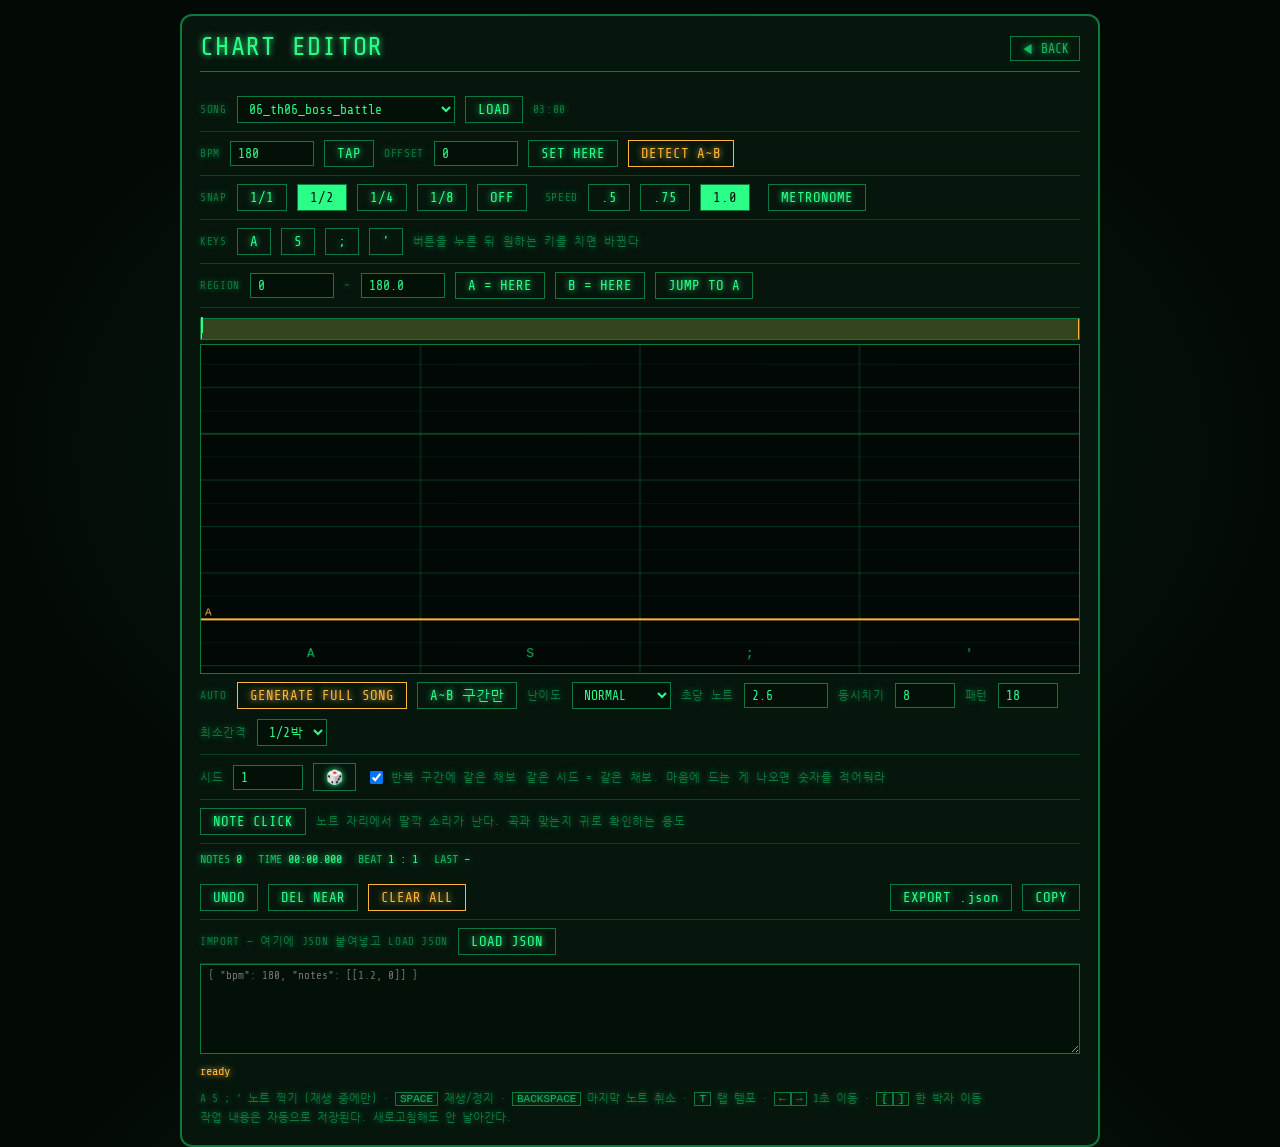
==== commit 16ca1452: "Add files via upload" ====
--- a/chart.html
+++ b/chart.html
@@ -166,6 +166,7 @@
       <option value="1.6" data-chord="0"  data-gap="1"    data-pat="0">EASY</option>
       <option value="2.6" data-chord="8"  data-gap="0.5"  data-pat="18" selected>NORMAL</option>
       <option value="4.0" data-chord="26" data-gap="0.25" data-pat="45">HARD</option>
+      <option value="5.4" data-chord="34" data-gap="0.25" data-pat="60" data-jt="1">VERY HARD</option>
     </select>
 
     <span class="lbl">초당 노트</span>
@@ -183,6 +184,16 @@
       <option value="0.5" selected>1/2박</option>
       <option value="0.25">1/4박</option>
     </select>
+  </div>
+
+  <div class="bar">
+    <span class="lbl">시드</span>
+    <input type="number" id="seed" value="1" min="1" step="1" style="width:70px">
+    <button class="btn" id="seedBtn">🎲</button>
+    <label class="lbl" style="display:flex;align-items:center;gap:5px">
+      <input type="checkbox" id="rep" checked> 반복 구간에 같은 채보
+    </label>
+    <span class="lbl">같은 시드 = 같은 채보. 마음에 드는 게 나오면 숫자를 적어둬라</span>
   </div>
 
   <div class="bar">
@@ -251,8 +262,10 @@
   AUTO_FFT: 1024,      // 한 번에 분석할 샘플 수. 2의 거듭제곱만 가능
   AUTO_HOP: 512,       // 분석 간격. 작을수록 정밀하지만 느려진다
   AUTO_WIN: 14,        // 주변 몇 칸의 평균과 비교할지
-  AUTO_LO: 60,         // 레인 배치에 쓸 최저 주파수(Hz) → 맨 왼쪽
-  AUTO_HI: 6000        // 레인 배치에 쓸 최고 주파수(Hz) → 맨 오른쪽
+  /* 대역 경계(Hz). 이 값으로 킥 / 스네어·멜로디 / 하이햇을 나눈다 */
+  B_LOW: 200,          // 여기 아래 = LOW  (킥, 베이스)
+  B_MID: 2000,         // 여기 아래 = MID  (스네어, 멜로디)
+  B_TOP: 10000         // 여기 위는 잡음이 많아 버린다
 };
 
 /* 목록에 띄울 곡들 */
@@ -685,8 +698,24 @@
 }
 
 /* ---------- 구간의 변화량 곡선을 구한다 ----------
-   자동 생성과 BPM 측정이 같이 쓴다. */
-function fluxOf(buf, A, B, wantCentroid){
+
+   ★ 여기가 이번에 크게 바뀐 곳이다.
+
+     예전에는 주파수 전체를 한 덩어리로 더했다.
+     그러면 킥드럼이 울린 건지 하이햇이 울린 건지 구분이 안 된다.
+     그래서 레인을 "무게중심 주파수"라는 간접 지표로 정했는데,
+     그건 평균값이라 악기가 섞이면 뭉개진다.
+
+     이제 세 대역을 따로 센다.
+       LOW  (~200Hz)      킥, 베이스
+       MID  (200~2000Hz)  스네어, 멜로디
+       HIGH (2000Hz~)     하이햇, 심벌
+
+     대역마다 따로 봉우리를 찾으니 악기별로 노트가 나온다.
+     그리고 두 대역이 같은 순간에 울리면 그게 곧 동시치기다 —
+     무작위로 넣던 동시치기가 음악적 근거를 갖게 된다.
+   ---------------------------------------------------------- */
+function fluxOf(buf, A, B){
   const sr = buf.sampleRate;
   const N = CFG.AUTO_FFT, HOP = CFG.AUTO_HOP;
 
@@ -699,9 +728,20 @@
   const win = new Float32Array(N);
   for(let i = 0; i < N; i++) win[i] = 0.5 - 0.5 * Math.cos(2 * Math.PI * i / N);
 
+  // 각 칸이 어느 대역인지 미리 정해둔다 (매 프레임 계산하면 느리다)
+  const half = N / 2;
+  const band = new Uint8Array(half);
+  const lg = new Float32Array(half);          // 주파수의 로그값 (멜로디 높이 계산용)
+  for(let k = 1; k < half; k++){
+    const f = k * sr / N;
+    band[k] = f < CFG.B_LOW ? 1 : f < CFG.B_MID ? 2 : (f < CFG.B_TOP ? 3 : 0);
+    lg[k] = Math.log2(f);
+  }
+
   const re = new Float32Array(N), im = new Float32Array(N);
-  const prev = new Float32Array(N / 2);
-  const flux = [], cent = [];
+  const prev = new Float32Array(half);
+
+  const flux = [], bL = [], bM = [], bH = [], energy = [], pitch = [];
 
   for(let s = from; s + N < to; s += HOP){
     for(let i = 0; i < N; i++){
@@ -711,23 +751,25 @@
     }
     fft(re, im);
 
-    let sum = 0, wsum = 0, msum = 0;
-    for(let k = 1; k < N / 2; k++){
+    let tot = 0, l = 0, m = 0, hi = 0, e = 0, pw = 0, pws = 0;
+    for(let k = 1; k < half; k++){
       const mag = Math.sqrt(re[k]*re[k] + im[k]*im[k]);
       const d = mag - prev[k];
-      if(d > 0) sum += d;                // 커진 것만. 줄어든 건 무시
       prev[k] = mag;
-
-      if(wantCentroid){
-        const f = k * sr / N;
-        if(f >= CFG.AUTO_LO && f <= CFG.AUTO_HI){ wsum += f * mag; msum += mag; }
-      }
-    }
-    flux.push(sum);
-    cent.push(msum > 0 ? wsum / msum : CFG.AUTO_LO);
-  }
-
-  return { flux: flux, cent: cent, t0: from / sr, fps: sr / HOP };
+      e += mag;
+      /* 멜로디 높이: MID 대역에서 센 소리 쪽으로 기운 평균 높이.
+         제곱해서 가중하면 제일 두드러진 음 쪽으로 끌려간다 */
+      if(band[k] === 2){ const m2 = mag * mag; pw += m2 * lg[k]; pws += m2; }
+      if(d <= 0) continue;                 // 커진 것만 센다
+      tot += d;
+      const b = band[k];
+      if(b === 1) l += d; else if(b === 2) m += d; else if(b === 3) hi += d;
+    }
+    flux.push(tot); bL.push(l); bM.push(m); bH.push(hi); energy.push(e);
+    pitch.push(pws > 0 ? pw / pws : 0);
+  }
+
+  return { flux:flux, L:bL, M:bM, H:bH, energy:energy, pitch:pitch, t0: from / sr, fps: sr / HOP };
 }
 
 /* 국소 평균을 빼서 "조용한 데는 다 놓치고 시끄러운 데는 다 걸리는" 편향을 없앤다 */
@@ -786,7 +828,7 @@
     const buf = await getBuffer();
     await new Promise(r => setTimeout(r, 30));
 
-    const a = fluxOf(buf, A, B, false);
+    const a = fluxOf(buf, A, B);
     const f = sharpen(a.flux, CFG.AUTO_WIN * 3);
 
     /* 후보 주변을 촘촘히 훑어 최적점을 찾는다 */
@@ -892,8 +934,10 @@
                       // 0.6 으로 잡으면 4분음표 구간이 통째로 빠진다
   PAT_TOL: 0.25,      // 간격이 이 비율 안에서 같으면 "등간격"으로 본다
 
-  W_JACK: 0.20,       // 패턴 중 잭 비율
-  W_TRILL: 0.42,      // 트릴 비율 (나머지는 계단)
+  W_JACK: 0.14,       // 패턴 비율 — 다 더해서 1 을 넘으면 뒤쪽은 안 나온다
+  W_TRILL: 0.28,      //   트릴
+  W_ZIG: 0.22,        //   지그재그
+  W_ANCHOR: 0.18,     //   앵커 (나머지는 계단)
   JACK_MAX_LEN: 4,    // 잭 최대 길이. 이보다 길면 사람이 못 친다
   JACK_MIN_SEC: 0.13, // 잭은 이보다 촘촘하면 안 만든다(초). 손가락 한 개로 치는 거라 한계가 있다
 
@@ -903,7 +947,21 @@
 
   MAX_RUN: 2,         // 같은 레인이 연속으로 나올 수 있는 최대 횟수
   RECENT: 4,          // 최근 몇 개의 레인을 기억해서 피할지
-  SPREAD: 1.4         // 최근에 쓴 레인을 얼마나 피할지. 크면 더 골고루 퍼진다
+  SPREAD: 1.4,        // 최근에 쓴 레인을 얼마나 피할지
+  OFF_HOME: 1.1,      // 대역이 원하는 자리를 벗어날 때의 벌점
+  BALANCE: 0.034,     // 많이 쓴 레인을 피하는 정도. 곡 전체의 쏠림을 막는다
+                      // 킥이 두꺼운 곡(로파이 등)은 바깥 레인으로 몰리기 쉽다
+  MULTI_BONUS: 0.35,  // 여러 악기가 동시에 울린 자리에 주는 가산점
+
+  /* ---------- 사람답게 ---------- */
+  CONTOUR: 0.9,       // 멜로디 방향과 반대로 갈 때 벌점. 0 이면 멜로디를 무시한다
+  CONTOUR_SEMI: 0.8,  // 이 반음 수 이상 움직여야 "음이 올라갔다/내려갔다"로 본다
+  REPEAT_SIM: 0.78,   // 두 마디가 이만큼 닮으면 같은 채보를 입힌다 (0~1)
+                      // 낮추면 더 많이 반복되고, 높이면 확실한 것만 반복된다
+
+  W_JT: 0.14,         // 점프트릴 비율 (VERY HARD 에서만)
+  JT_MIN_SEC: 0.14,   // 점프트릴 최소 간격(초)
+  JT_MAX_LEN: 6       // 점프트릴 최대 길이
 };
 
 const tick0 = () => new Promise(r => setTimeout(r, 0));
@@ -978,6 +1036,63 @@
 }
 
 
+/* =========================================================
+   시드가 있는 난수
+
+   Math.random() 은 누를 때마다 다른 채보를 낸다.
+   같은 곡 같은 설정이면 같은 채보가 나와야 쓸 만하다.
+   마음에 드는 채보가 나오면 시드 숫자만 적어두면 된다.
+   ========================================================= */
+function makeRng(seed){
+  let a = (seed >>> 0) || 1;
+  return function(){
+    a = (a + 0x6D2B79F5) | 0;
+    let t = Math.imul(a ^ (a >>> 15), 1 | a);
+    t = (t + Math.imul(t ^ (t >>> 7), 61 | t)) ^ t;
+    return ((t ^ (t >>> 14)) >>> 0) / 4294967296;
+  };
+}
+
+/* ---------- 한 대역에서 봉우리를 뽑는다 ---------- */
+function peaksOf(arr, t0, fps, c0, c1, sens, win){
+  const out = [];
+  for(let i = 1; i < arr.length - 1; i++){
+    if(arr[i] <= arr[i-1] || arr[i] < arr[i+1]) continue;
+    const t = t0 + i / fps;
+    if(t < c0 || t >= c1) continue;
+    let s = 0, n = 0;
+    for(let j = Math.max(0, i - win); j <= Math.min(arr.length - 1, i + win); j++){ s += arr[j]; n++; }
+    const mean = s / n;
+    if(mean <= 0) continue;
+    const st = arr[i] / mean;
+    if(st < sens) continue;
+    out.push({ t:t, st:st, i:i });
+  }
+  return out;
+}
+
+/* 대역별로 손이 가는 자리. 낮은 소리는 바깥, 높은 소리는 안쪽 */
+function homeOf(bset){
+  const hasL = bset.has('L'), hasH = bset.has('H');
+  if(hasL && !hasH) return [0, 3];
+  if(hasH && !hasL) return [1, 2];
+  return [0, 1, 2, 3];
+}
+
+/* 박자 목록 위에서 t 가 몇 번째 박 어디쯤인지 (소수) */
+function beatPos(beats, t){
+  let lo = 0, hi = beats.length - 1;
+  if(t <= beats[0]) return (t - beats[0]) / ((beats[1] - beats[0]) || 0.3);
+  if(t >= beats[hi]) return hi + (t - beats[hi]) / ((beats[hi] - beats[hi-1]) || 0.3);
+  while(hi - lo > 1){ const m = (lo + hi) >> 1; if(beats[m] <= t) lo = m; else hi = m; }
+  return lo + (t - beats[lo]) / (beats[lo+1] - beats[lo]);
+}
+function timeAt(beats, p){
+  const i = Math.max(0, Math.min(beats.length - 2, Math.floor(p)));
+  return beats[i] + (p - i) * (beats[i+1] - beats[i]);
+}
+
+
 async function generate(full){
   ensureCtx();
   if(!actx){ say('이 브라우저에서는 자동 생성이 안 된다'); return; }
@@ -997,30 +1112,37 @@
     say('분석 중... 곡 전체면 몇 초 걸린다');
     await tick0();
 
-    const a  = fluxOf(buf, A, B, true);
-    const fs = sharpen(a.flux, CFG.AUTO_WIN * 3);     // 템포 측정용
+    const rnd = makeRng(Number($('seed').value) || 1);
+
+    const a  = fluxOf(buf, A, B);
+    const fs = sharpen(a.flux, CFG.AUTO_WIN * 3);
+    // 반복 구간 찾기용 — 대역별로 날을 세운 곡선
+    const sL = sharpen(a.L, CFG.AUTO_WIN * 3);
+    const sM = sharpen(a.M, CFG.AUTO_WIN * 3);
+    const sH = sharpen(a.H, CFG.AUTO_WIN * 3);
     await tick0();
 
-    const nps    = Math.max(0.3, Number($('nps').value) || 2.6);
-    const gapVal = Number($('gap').value);             // 박 단위
-    const div    = Math.round(1 / gapVal);             // 스냅 분할 수 (1, 2, 4)
-
-    // 전체 평균 세기 — 빈 구간을 채울지 말지 판단할 기준
-    let fmean = 0;
-    for(const v of a.flux) fmean += v;
+    const nps      = Math.max(0.3, Number($('nps').value) || 2.6);
+    const gapVal   = Number($('gap').value);
+    const div      = Math.round(1 / gapVal);
+    const chordPct = Math.max(0, Math.min(60, Number($('chord').value) || 0)) / 100;
+    const patPct   = Math.max(0, Math.min(100, Number($('pat').value) || 0)) / 100;
+    const jt       = $('diff').selectedOptions && $('diff').selectedOptions[0]
+                     ? $('diff').selectedOptions[0].dataset.jt === '1' : false;
+    const useRep   = $('rep') ? $('rep').checked : true;
+
+    let fmean = 0, emean = 0;
+    for(let i = 0; i < a.flux.length; i++){ fmean += a.flux[i]; emean += a.energy[i]; }
     fmean /= (a.flux.length || 1);
-
-    const picked = [];                 // { t, cent }
+    emean /= (a.energy.length || 1);
+
+    const picked = [];
+    const beats = [];                 // 곡 전체를 잇는 박자 목록
     let firstGrid = null;
 
-    const nCh  = Math.max(1, Math.round((B - A) / GEN.CHUNK));
+    const nCh   = Math.max(1, Math.round((B - A) / GEN.CHUNK));
     const chLen = (B - A) / nCh;
 
-    /* ---------- 기준 BPM 정하기 ----------
-       ★ 첫 구간 하나만 보고 정하면 안 된다.
-         인트로는 박자가 흐릿해서 엉뚱한 값이 나오기 쉽고,
-         그 값이 씨앗이 되면 곡 전체가 통째로 어긋난다.
-         그래서 여러 군데서 재보고 가장 선명한 것을 고른다. */
     say('기준 박자 찾는 중...');
     await tick0();
 
@@ -1031,12 +1153,14 @@
       for(const s0 of spots){
         const s1 = Math.min(B, s0 + Math.min(chLen, 16));
         if(s1 - s0 < 5) continue;
-        const g = detectIn(fs, a, s0, s1, 0);
-        if(!bestSeed || g.s > bestSeed.s) bestSeed = g;
+        const gg = detectIn(fs, a, s0, s1, 0);
+        if(!bestSeed || gg.s > bestSeed.s) bestSeed = gg;
         await tick0();
       }
       if(bestSeed) seed = bestSeed.bpm;
     }
+
+    let lowClarity = 0;
 
     for(let c = 0; c < nCh; c++){
       const c0 = A + c * chLen;
@@ -1048,42 +1172,48 @@
       const g = detectIn(fs, a, c0, c1, seed);
       seed = g.bpm;
       if(!firstGrid) firstGrid = g;
+      if(g.s < 0.12) lowClarity++;
 
       const beat = 60 / g.bpm;
       const minGap = beat * gapVal;
 
-      /* ---------- 후보 뽑기 ---------- */
-      const cand = new Map();          // 스냅된 시각 → 가장 좋은 후보
-
-      for(let i = 1; i < a.flux.length - 1; i++){
-        if(a.flux[i] <= a.flux[i-1] || a.flux[i] < a.flux[i+1]) continue;
-
+      for(let k = Math.ceil((c0 - g.off) / beat); ; k++){
+        const t = g.off + k * beat;
+        if(t >= c1) break;
+        beats.push(t);
+      }
+
+      /* ---------- 대역별 봉우리를 같은 시각끼리 묶는다 ---------- */
+      const slots = new Map();
+      for(const [name, arr] of [['L', a.L], ['M', a.M], ['H', a.H]]){
+        for(const p of peaksOf(arr, a.t0, a.fps, c0, c1, GEN.PICK_SENS, CFG.AUTO_WIN)){
+          const ts = snapG(p.t, g.bpm, g.off, div);
+          const key = ts.toFixed(3);
+          let s = slots.get(key);
+          if(!s){ s = { t:ts, st:0, b:new Set(), beat:beat, pitch:0 }; slots.set(key, s); }
+          s.b.add(name);
+          if(p.st > s.st) s.st = p.st;
+          if(name === 'M') s.pitch = a.pitch[p.i] || 0;       // 멜로디 높이
+        }
+      }
+
+      for(const s of slots.values()){
+        s.gw = gridWeight(s.t, g.bpm, g.off);
+        s.score = s.st * (1 + GEN.BEAT_BONUS * s.gw) * (1 + GEN.MULTI_BONUS * (s.b.size - 1));
+      }
+
+      /* 목표 개수를 그 구간의 소리 크기에 따라 조절한다 */
+      let chE = 0, cn = 0;
+      for(let i = 0; i < a.energy.length; i++){
         const t = a.t0 + i / a.fps;
-        if(t < c0 || t >= c1) continue;
-
-        let s = 0, n = 0;
-        for(let j = Math.max(0, i - CFG.AUTO_WIN); j <= Math.min(a.flux.length - 1, i + CFG.AUTO_WIN); j++){ s += a.flux[j]; n++; }
-        const mean = s / n;
-        if(mean <= 0) continue;
-
-        const strength = a.flux[i] / mean;
-        if(strength < GEN.PICK_SENS) continue;
-
-        const ts = snapG(t, g.bpm, g.off, div);
-        const score = strength * (1 + GEN.BEAT_BONUS * gridWeight(ts, g.bpm, g.off));
-
-        const key = ts.toFixed(3);
-        const old = cand.get(key);
-        if(!old || score > old.score) cand.set(key, { t: ts, cent: a.cent[i], score: score });
-      }
-
-      /* ---------- 목표 개수만큼만 고르기 ----------
-         센 것부터 집되, 이미 집은 노트와 너무 가까우면 건너뛴다.
-         이렇게 하면 시끄러운 구간에서 노트가 폭발하지 않는다. */
-      const list = Array.from(cand.values()).sort((p, q) => q.score - p.score);
-      const target = Math.round(nps * (c1 - c0));
+        if(t >= c0 && t < c1){ chE += a.energy[i]; cn++; }
+      }
+      chE = cn ? chE / cn : emean;
+      const heat = Math.max(0.6, Math.min(1.45, 0.35 + 0.65 * (chE / (emean || 1))));
+
+      const list = Array.from(slots.values()).sort((p, q) => q.score - p.score);
+      const target = Math.round(nps * (c1 - c0) * heat);
       const sel = [];
-
       for(const v of list){
         if(sel.length >= target) break;
         let ok = true;
@@ -1092,21 +1222,14 @@
       }
       sel.sort((p, q) => p.t - q.t);
 
-      /* ---------- 빈 곳 채우기 ----------
-         리듬게임은 손이 계속 움직여야 재밌다.
-         단 두 가지를 지킨다.
-           · 진짜 조용한 구간(인트로, 간주)은 그냥 둔다
-           · ★ 채우는 간격도 목표 밀도를 따른다.
-             정박마다 무조건 채우면 EASY 를 골라도
-             초당 3개가 나와버린다. 실제로 그랬다. */
+      /* 빈 곳 채우기 */
       const energyAt = t => {
         const i = Math.round((t - a.t0) * a.fps);
         let s = 0, n = 0;
         for(let j = Math.max(0, i - 8); j <= Math.min(a.flux.length - 1, i + 8); j++){ s += a.flux[j]; n++; }
         return n ? s / n : 0;
       };
-
-      const fillStep = Math.max(1, Math.round((1 / nps) / beat));   // 몇 박마다 채울지
+      const fillStep = Math.max(1, Math.round((1 / nps) / beat));
       const fillThresh = Math.max(1.6, Math.min(GEN.FILL_GAP, fillStep * 2)) * beat;
 
       const filled = [];
@@ -1115,218 +1238,353 @@
         const nx = sel[i + 1];
         if(!nx) continue;
         if(nx.t - sel[i].t <= fillThresh) continue;
-
-        const start = snapG(sel[i].t + fillStep * beat, g.bpm, g.off, 1);
-        for(let t = start; t < nx.t - beat * 0.5; t += fillStep * beat){
+        const st = snapG(sel[i].t + fillStep * beat, g.bpm, g.off, 1);
+        for(let t = st; t < nx.t - beat * 0.5; t += fillStep * beat){
           if(t <= sel[i].t + beat * 0.5) continue;
           if(energyAt(t) < fmean * GEN.FILL_FLOOR) continue;
-          filled.push({ t: t, cent: a.cent[Math.max(0, Math.round((t - a.t0) * a.fps))] || CFG.AUTO_LO, score: 0 });
+          filled.push({ t:t, st:0, score:0, b:new Set(['M']), beat:beat, pitch:0, gw:GEN.BEAT_W });
         }
       }
 
-      for(const v of filled){ v.ci = c; v.beat = beat; picked.push(v); }   // 구간 번호와 박 길이를 달아둔다
+      for(const v of filled){ v.ci = c; picked.push(v); }
     }
 
     picked.sort((p, q) => p.t - q.t);
 
-    /* ---------- 레인 배치 ----------
-       높낮이로 자리를 정하되, 세 가지를 지킨다.
-
-       ★ 1. 순위는 "곡 전체"가 아니라 "그 구간 안에서" 매긴다.
-            전체 기준으로 하면, 소리가 전부 높은 구간은 노트가
-            통째로 오른쪽 레인으로 몰린다. 전체 통계는 고른데
-            실제로 쳐보면 한쪽만 계속 나오는 상태가 된다.
-
-       ★ 2. 같은 레인이 세 번 연속 나오지 않게 막는다.
-            시간 간격만으로 막으면, 느린 구간에서는 조건에
-            안 걸려서 같은 레인이 열 번씩 이어진다.
-
-       ★ 3. 최근에 쓴 레인에는 벌점을 줘서 골고루 퍼뜨린다. */
+    // 박자 목록 정리 — 구간 경계에서 겹친 박을 지운다
+    beats.sort((p, q) => p - q);
+    for(let i = beats.length - 1; i > 0; i--){
+      if(beats[i] - beats[i-1] < (60 / (seed || 180)) * 0.45) beats.splice(i, 1);
+    }
+
+    /* =========================================================
+       레인 배치
+
+       비용이 가장 낮은 레인을 고른다. 비용에 들어가는 것:
+         · 대역이 원하는 자리에서 벗어났는가
+         · 최근에 썼는가 / 곡 전체에서 많이 썼는가
+         · ★ 멜로디 방향과 반대로 가는가
+       ========================================================= */
     say('레인 배치 중...');
     await tick0();
-
-    const byChunk = new Map();
-    for(const v of picked){
-      if(!byChunk.has(v.ci)) byChunk.set(v.ci, []);
-      byChunk.get(v.ci).push(v.cent);
-    }
-    for(const arr of byChunk.values()) arr.sort((p, q) => p - q);
-
-    const rankOf = (c, ci) => {
-      const arr = byChunk.get(ci);
-      if(!arr || !arr.length) return 0;
-      let lo = 0, hi = arr.length;
-      while(lo < hi){ const m = (lo + hi) >> 1; if(arr[m] < c) lo = m + 1; else hi = m; }
-      return lo / arr.length;
-    };
 
     const made = [];
     let prevLane = -1, prevT = -1e9;
     let runLane = -1, runLen = 0;
-    const recent = [];                       // 최근에 쓴 레인들
+    const recent = [];
+    const used = [0, 0, 0, 0];
+    let lastPitch = 0, lastPitchLane = -1;
 
     for(const v of picked){
-      const want = Math.min(CFG.LANES - 1, Math.floor(rankOf(v.cent, v.ci) * CFG.LANES));
+      const home = homeOf(v.b);
       const dt = v.t - prevT;
 
       const banned = new Set();
-      if(prevLane >= 0 && dt < GEN.JACK_MIN) banned.add(prevLane);          // 너무 빠른 연타
-      if(runLane >= 0 && runLen >= GEN.MAX_RUN) banned.add(runLane);        // 같은 레인 연속 제한
-      if(prevLane >= 0 && dt < GEN.HAND_MIN){                               // 아주 촘촘하면 반대 손
+      if(prevLane >= 0 && dt < GEN.JACK_MIN) banned.add(prevLane);
+      if(runLane >= 0 && runLen >= GEN.MAX_RUN) banned.add(runLane);
+      if(prevLane >= 0 && dt < GEN.HAND_MIN){
         const left = prevLane < CFG.LANES / 2;
         for(let L = 0; L < CFG.LANES; L++) if((L < CFG.LANES / 2) === left) banned.add(L);
       }
 
-      /* 허용된 레인 중 가장 비용이 낮은 것을 고른다.
-         비용 = 원하는 자리에서 먼 정도 + 최근에 썼으면 벌점 */
-      let lane = want, bestCost = Infinity;
+      /* ★ 멜로디 따라가기
+         음이 반음 이상 올라가면 오른쪽, 내려가면 왼쪽을 선호한다.
+         노래를 들으며 칠 때 손이 음정을 따라 움직이는 느낌이 난다. */
+      let dir = 0;
+      if(v.pitch && lastPitch && lastPitchLane >= 0){
+        const dp = (v.pitch - lastPitch) * 12;     // 반음 단위
+        if(dp >  GEN.CONTOUR_SEMI) dir =  1;
+        if(dp < -GEN.CONTOUR_SEMI) dir = -1;
+      }
+
+      let lane = -1, bestCost = Infinity;
       for(let L = 0; L < CFG.LANES; L++){
         if(banned.has(L)) continue;
-        let cost = Math.abs(L - want);
+        let cost = home.includes(L) ? 0 : GEN.OFF_HOME;
+        cost += used[L] * GEN.BALANCE;
         for(let r = 0; r < recent.length; r++){
           if(recent[r] === L) cost += GEN.SPREAD * (recent.length - r) / recent.length;
         }
+        if(dir !== 0){
+          const mv = L - lastPitchLane;
+          if(Math.sign(mv) !== dir) cost += GEN.CONTOUR;
+        }
+        cost += rnd() * 0.05;                      // 동점일 때 한쪽으로만 몰리지 않게
         if(cost < bestCost){ bestCost = cost; lane = L; }
       }
-
-      made.push({ t:Number(v.t.toFixed(4)), lane:lane, score:v.score||0, beat:v.beat });
-      if(lane === runLane) runLen++;
-      else { runLane = lane; runLen = 1; }
+      if(lane < 0) lane = (prevLane + 1) % CFG.LANES;
+
+      made.push({ t:Number(v.t.toFixed(4)), lane:lane, score:v.score || 0,
+                  beat:v.beat, b:v.b, gw:v.gw || 0 });
+      used[lane]++;
+
+      if(lane === runLane) runLen++; else { runLane = lane; runLen = 1; }
       prevLane = lane;
       prevT = v.t;
       recent.push(lane);
       if(recent.length > GEN.RECENT) recent.shift();
-    }
-
-    /* ---------- 손 패턴 (계단 · 트릴 · 잭) ----------
-       등간격으로 촘촘히 이어진 구간을 찾아서 손 모양을 입힌다.
-       노트를 새로 만드는 게 아니라 이미 있는 노트의 레인만 다시 정한다.
-
-         계단  0→1→2→3→2→1   손이 한 방향으로 흐른다. 제일 흔하고 시원하다
-         트릴  0→2→0→2       두 레인을 번갈아. 양손이면 쉽고 한손이면 어렵다
-         잭    1→1→1         같은 레인 연타. 손가락 하나로 쳐야 해서 제일 어렵다
-
-       ★ 잭은 길이와 속도를 반드시 제한해야 한다.
-         0.13초보다 촘촘한 잭이나 5개 이상 이어지는 잭은
-         사람 손가락으로 칠 수 있는 물건이 아니다. */
-    const patPct = Math.max(0, Math.min(100, Number($('pat').value) || 0)) / 100;
-
+      if(v.pitch){ lastPitch = v.pitch; lastPitchLane = lane; }
+    }
+
+    /* =========================================================
+       손 패턴
+       ========================================================= */
     if(patPct > 0 && made.length > 3){
       let i = 0;
       while(i < made.length - 2){
         const b = made[i].beat || 0.32;
         const g0 = made[i+1].t - made[i].t;
-
-        // 너무 느린 구간은 패턴 대상이 아니다
         if(!(g0 > 0) || g0 > GEN.PAT_MAX_GAP * b){ i++; continue; }
 
-        // 같은 간격이 몇 개나 이어지는지 센다
         let j = i + 1;
         while(j + 1 < made.length){
-          const g = made[j+1].t - made[j].t;
-          if(Math.abs(g - g0) > g0 * GEN.PAT_TOL) break;
+          const gg = made[j+1].t - made[j].t;
+          if(Math.abs(gg - g0) > g0 * GEN.PAT_TOL) break;
           j++;
         }
-        const len = j - i + 1;
-
-        if(len < GEN.PAT_MIN_LEN || Math.random() > patPct){ i = j; continue; }
-
-        const start = made[i].lane;
-        const r = Math.random();
-        let kind;
-        if(r < GEN.W_JACK && g0 >= GEN.JACK_MIN_SEC && len <= GEN.JACK_MAX_LEN) kind = 'jack';
-        else if(r < GEN.W_JACK + GEN.W_TRILL) kind = 'trill';
-        else kind = 'stair';
-
-        if(kind === 'jack'){
-          for(let k = i; k <= j; k++) made[k].lane = start;
-
-        }else if(kind === 'trill'){
-          // 반대쪽 손끼리 번갈아 치는 게 기본. 가끔 같은 손으로 (더 어렵다)
-          const far = start < 2 ? [2, 3] : [0, 1];
-          const near = start < 2 ? 1 - start : 5 - start;
-          const mate = (Math.random() < 0.25) ? near : far[Math.floor(Math.random() * 2)];
-          for(let k = i; k <= j; k++) made[k].lane = ((k - i) % 2 === 0) ? start : mate;
-
-        }else{
-          // 계단. 끝에 닿으면 튕겨서 되돌아온다
-          let lane = start, dir = Math.random() < 0.5 ? 1 : -1;
-          if(lane === 0) dir = 1;
-          if(lane === CFG.LANES - 1) dir = -1;
-          for(let k = i; k <= j; k++){
-            made[k].lane = lane;
-            lane += dir;
-            if(lane >= CFG.LANES){ lane = CFG.LANES - 2; dir = -1; }
-            if(lane < 0){ lane = 1; dir = 1; }
-          }
-        }
-
-        for(let k = i; k <= j; k++) made[k].pat = true;   // 여기엔 동시치기를 안 넣는다
-
-        /* 패턴이 끝난 직후 노트가 마지막 레인과 같으면
-           의도치 않은 잭이 하나 생긴다. 한 칸 옮긴다. */
+
+        /* ★ 사람은 패턴을 박자 머리에서 시작한다.
+           엇박에서 갑자기 계단이 시작되면 어색하다.
+           그래서 첫 노트가 정박이 될 때까지 앞을 잘라낸다. */
+        let s0 = i;
+        while(s0 < j && made[s0].gw < GEN.BEAT_W - 0.01) s0++;
+
+        const len = j - s0 + 1;
+        if(len < GEN.PAT_MIN_LEN || rnd() > patPct){ i = j; continue; }
+
+        applyPattern(made, s0, j, g0, rnd, jt);
+        for(let k = s0; k <= j; k++) made[k].pat = true;
+
         if(j + 1 < made.length && made[j+1].lane === made[j].lane
-           && made[j+1].t - made[j].t < GEN.JACK_MIN_SEC){
+           && made[j+1].t - made[j].t <= GEN.PAT_MAX_GAP * b){
           made[j+1].lane = (made[j].lane + 1) % CFG.LANES;
         }
-
         i = j;
       }
-    }
-
-    /* ---------- 동시치기 ----------
-       ★ 이게 없으면 아무리 촘촘해도 HARD 로 안 느껴진다.
-         한 줄로 이어지는 8분음표는 개수만 많지 손 모양이 한 가지뿐이다.
-         동시치기가 들어가야 손 모양이 바뀌고 난이도가 생긴다.
-
-       단 아무 데나 넣으면 못 친다. 앞뒤로 여유가 있는 자리에만,
-       그리고 소리가 강한 자리부터 넣는다. */
-    const chordPct = Math.max(0, Math.min(60, Number($('chord').value) || 0)) / 100;
-
+
+      // 점프트릴은 짝 노트를 여기서 펼친다
+      const jtx = [];
+      for(const m of made){
+        if(m.jt !== undefined){
+          jtx.push({ t:m.t, lane:m.jt, score:0, beat:m.beat, b:m.b, pat:true, gw:m.gw });
+          delete m.jt;
+        }
+      }
+      for(const e of jtx) made.push(e);
+      made.sort((p, q) => p.t - q.t);
+    }
+
+    /* =========================================================
+       동시치기 — 두 악기가 겹친 자리부터
+       ========================================================= */
     if(chordPct > 0 && made.length > 2){
       const elig = [];
       for(let i = 0; i < made.length; i++){
+        if(made[i].pat) continue;
         const b = made[i].beat || 0.32;
         const gp = i > 0 ? made[i].t - made[i-1].t : 99;
         const gn = i < made.length - 1 ? made[i+1].t - made[i].t : 99;
-        if(made[i].pat) continue;                            // 패턴 구간은 그대로 둔다
-        if(Math.min(gp, gn) < GEN.CHORD_GAP * b) continue;   // 연타 도중엔 안 넣는다
+        if(Math.min(gp, gn) < GEN.CHORD_GAP * b) continue;
         elig.push(i);
       }
-      elig.sort((p, q) => made[q].score - made[p].score);     // 소리가 강한 자리부터
+      elig.sort((p, q) => (made[q].b.size - made[p].b.size) || (made[q].score - made[p].score));
 
       const take = Math.round(elig.length * chordPct);
       const extra = [];
-
       for(let k = 0; k < take; k++){
         const i = elig[k];
         const L = made[i].lane;
-
-        /* 반대쪽 손으로 짝을 지어준다. 같은 손 안에서 두 개를 누르는 건
-           (0+1 이나 2+3) 손가락이 붙어 있어서 훨씬 어렵다. 가끔만 나오게. */
         const far = L < 2 ? [2, 3] : [0, 1];
         const near = L < 2 ? [1 - L] : [5 - L];
         const pool = (k % 5 === 0) ? near : far;
         const pick = pool[k % pool.length];
-
         if(pick === L) continue;
-        extra.push({ t: made[i].t, lane: pick, score: 0, beat: made[i].beat });
-
-        // 아주 가끔 3개짜리
-        if(Math.random() < GEN.CHORD_TRIPLE){
+        extra.push({ t:made[i].t, lane:pick, score:0, beat:made[i].beat, b:made[i].b, gw:made[i].gw });
+        if(rnd() < GEN.CHORD_TRIPLE){
           for(let L3 = 0; L3 < CFG.LANES; L3++){
             if(L3 === L || L3 === pick) continue;
-            extra.push({ t: made[i].t, lane: L3, score: 0, beat: made[i].beat });
+            extra.push({ t:made[i].t, lane:L3, score:0, beat:made[i].beat, b:made[i].b, gw:made[i].gw });
             break;
           }
         }
       }
-
       for(const e of extra){
         const dup = made.some(m => m.lane === e.lane && Math.abs(m.t - e.t) < 0.012);
         if(!dup) made.push(e);
       }
       made.sort((p, q) => p.t - q.t);
+    }
+
+    /* =========================================================
+       ★ 반복 구간에 같은 채보 입히기
+
+       사람이 짠 채보와 기계가 짠 채보의 가장 큰 차이가 여기다.
+       사람은 후렴이 다시 나오면 채보도 다시 나오게 짠다.
+       플레이어는 그걸 외우고, 두 번째에 "아 이거" 하면서 친다.
+
+       곡을 마디로 자르고, 각 마디가 어느 악기가 몇 번째 16분음표에서
+       울리는지를 지문처럼 만든다. 지문이 닮은 앞 마디가 있으면
+       그 마디의 채보를 그대로 가져온다. 한 번씩 좌우를 뒤집어서
+       똑같기만 하진 않게 한다.
+       ========================================================= */
+    let repCount = 0;
+    if(useRep && beats.length > 12){
+      say('반복 구간 찾는 중...');
+      await tick0();
+
+      const at = (arr, t, w) => {
+        const i = Math.round((t - a.t0) * a.fps);
+        let mx = 0;
+        for(let k = i - w; k <= i + w; k++) if(k >= 0 && k < arr.length && arr[k] > mx) mx = arr[k];
+        return mx;
+      };
+      const bw = Math.max(1, Math.round((beats[1] - beats[0]) / 8 * a.fps));
+
+      // 강박 찾기 — 킥이 가장 세게 떨어지는 위상이 마디 첫 박이다
+      let ph = 0, phBest = -1;
+      for(let p = 0; p < 4; p++){
+        let s = 0;
+        for(let k = p; k < beats.length; k += 4) s += at(sL, beats[k], bw);
+        if(s > phBest){ phBest = s; ph = p; }
+      }
+
+      const bars = [];
+      for(let k = ph; k + 4 < beats.length; k += 4) bars.push(k);
+
+      // 마디마다 지문 만들기: 16칸 × 3대역
+      const feat = bars.map(k => {
+        const v = new Float32Array(48);
+        for(let s = 0; s < 16; s++){
+          const t = timeAt(beats, k + s / 4);
+          v[s*3] = at(sL, t, bw); v[s*3+1] = at(sM, t, bw); v[s*3+2] = at(sH, t, bw);
+        }
+        let m = 0; for(const x of v) m += x; m /= 48;
+        let n = 0; for(let i = 0; i < 48; i++){ v[i] -= m; n += v[i] * v[i]; }
+        n = Math.sqrt(n) || 1;
+        for(let i = 0; i < 48; i++) v[i] /= n;
+        return v;
+      });
+
+      const useCnt = new Map();
+
+      for(let j = 1; j < bars.length; j++){
+        let bk = -1, bs = GEN.REPEAT_SIM;
+        for(let k = 0; k < j; k++){
+          let s = 0;
+          for(let i = 0; i < 48; i++) s += feat[j][i] * feat[k][i];
+          if(s > bs){ bs = s; bk = k; }
+        }
+        if(bk < 0) continue;
+
+        const kS = bars[bk], jS = bars[j];
+        const src = made.filter(m => { const p = beatPos(beats, m.t); return p >= kS - 1e-3 && p < kS + 4 - 1e-3; });
+        const dst = made.filter(m => { const p = beatPos(beats, m.t); return p >= jS - 1e-3 && p < jS + 4 - 1e-3; });
+        if(!src.length) continue;
+        // 밀도가 너무 다르면 곡이 비슷해도 옮기지 않는다
+        if(dst.length && (src.length > dst.length * 1.6 || src.length < dst.length * 0.6)) continue;
+
+        const n = (useCnt.get(bk) || 0) + 1;
+        const mirror = n % 2 === 1;
+
+        const build = mir => src.map(m => ({
+          t: Number(timeAt(beats, jS + (beatPos(beats, m.t) - kS)).toFixed(4)),
+          lane: mir ? (CFG.LANES - 1 - m.lane) : m.lane,
+          score: m.score, beat: m.beat, b: m.b, gw: m.gw, rep: true
+        }));
+
+        // 이음매 검사 — 마디 앞뒤 노트와 잭이 생기면 다른 쪽을 시도한다
+        const tS = timeAt(beats, jS), tE = timeAt(beats, jS + 4);
+        const before = made.filter(m => m.t < tS - 1e-3).slice(-3);
+        const after  = made.filter(m => m.t >= tE - 1e-3).slice(0, 3);
+        const clash = arr => {
+          if(!arr.length) return false;
+          const first = arr.reduce((p, q) => q.t < p.t ? q : p);
+          const last  = arr.reduce((p, q) => q.t > p.t ? q : p);
+          for(const b of before) if(b.lane === first.lane && first.t - b.t < GEN.JACK_MIN_SEC * 1.5) return true;
+          for(const f of after)  if(f.lane === last.lane  && f.t - last.t < GEN.JACK_MIN_SEC * 1.5) return true;
+          return false;
+        };
+
+        let copy = build(mirror);
+        if(clash(copy)){ copy = build(!mirror); if(clash(copy)) continue; }
+
+        const dropSet = new Set(dst);
+        for(let i = made.length - 1; i >= 0; i--) if(dropSet.has(made[i])) made.splice(i, 1);
+        for(const c of copy) made.push(c);
+        made.sort((p, q) => p.t - q.t);
+
+        useCnt.set(bk, n);
+        repCount++;
+      }
+    }
+
+    // 최종 정리 — 같은 레인 같은 시각 중복 제거
+    made.sort((p, q) => p.t - q.t || p.lane - q.lane);
+    for(let i = made.length - 1; i > 0; i--){
+      if(made[i].lane === made[i-1].lane && Math.abs(made[i].t - made[i-1].t) < 0.012) made.splice(i, 1);
+    }
+
+    /* =========================================================
+       ★ 마지막 안전검사
+
+       레인 배치 → 패턴 → 점프트릴 → 동시치기 → 반복 복사.
+       각 단계는 자기 안에서는 규칙을 지키지만, 단계끼리 만나는
+       이음매에서 못 치는 배치가 생긴다. (실제로 생겼다)
+       단계마다 막으려고 하면 끝이 없다.
+
+       그래서 각 단계는 제 할 일만 하고, 칠 수 있는지는 여기서
+       한 번에 보장한다. 걸리면 가장 오래 쉰 빈 레인으로 옮기고,
+       옮길 데가 없으면 버린다.
+       ========================================================= */
+    {
+      const lastT = [-9, -9, -9, -9];
+      const jackRun = [0, 0, 0, 0];
+      let prevGroup = new Set(), prevGT = -9;
+      const out = [];
+      let fixed = 0, dropped = 0;
+
+      let i = 0;
+      while(i < made.length){
+        let j = i;
+        while(j + 1 < made.length && Math.abs(made[j+1].t - made[i].t) < 0.012) j++;
+        const t = made[i].t;
+        const taken = new Set();
+
+        for(let k = i; k <= j; k++){
+          const m = made[k];
+          let L = m.lane;
+
+          const tooFast = t - lastT[L] < GEN.JACK_MIN_SEC;
+          const tooLong = prevGroup.has(L) && t - prevGT < 0.25 && jackRun[L] >= GEN.JACK_MAX_LEN;
+
+          if(taken.has(L) || tooFast || tooLong){
+            let best = -1, bestRest = -1;
+            for(let c = 0; c < CFG.LANES; c++){
+              if(taken.has(c)) continue;
+              const rest = t - lastT[c];
+              if(rest >= GEN.JACK_MIN_SEC && rest > bestRest){ bestRest = rest; best = c; }
+            }
+            if(best < 0){ dropped++; continue; }
+            L = best; fixed++;
+          }
+          m.lane = L;
+          taken.add(L);
+          out.push(m);
+        }
+
+        for(let c = 0; c < CFG.LANES; c++){
+          if(taken.has(c)) jackRun[c] = (prevGroup.has(c) && t - prevGT < 0.25) ? jackRun[c] + 1 : 1;
+          else if(!taken.has(c)) jackRun[c] = 0;
+        }
+        for(const c of taken) lastT[c] = t;
+        prevGroup = taken;
+        prevGT = t;
+        i = j + 1;
+      }
+      made.length = 0;
+      for(const m of out) made.push(m);
+      made.__fixed = fixed;
+      made.__dropped = dropped;
     }
 
     /* ---------- 합치기 ---------- */
@@ -1335,7 +1593,6 @@
     notes.sort((p, q) => p[0] - q[0]);
     refresh();
 
-    // 첫 구간 값을 화면에 넣어준다 (격자가 대충 맞게 보이도록)
     if(firstGrid){
       const beat = 60 / firstGrid.bpm;
       $('bpm').value = firstGrid.bpm.toFixed(2);
@@ -1344,11 +1601,9 @@
     }
 
     const dens = made.length / (B - A);
-    let msg = '노트 ' + made.length + '개 · 초당 ' + dens.toFixed(2) + '개 · 구간 ' + nCh + '개';
-    /* 최소간격이 목표를 가로막는 경우가 흔하다.
-       예: 190 BPM 에서 "1박"이면 초당 3.2개가 물리적 한계라
-       HARD(4.0)를 골라도 그 이상은 못 넣는다. */
+    let msg = '노트 ' + made.length + '개 · 초당 ' + dens.toFixed(2) + '개 · 반복 마디 ' + repCount + '개';
     if(dens < nps * 0.85) msg += ' · 최소간격을 좁혀야 더 넣을 수 있다';
+    if(lowClarity > nCh / 2) msg += ' · ⚠ 박자가 흐릿한 곡이다. 결과가 어색할 수 있다';
     say(msg);
 
   }catch(err){
@@ -1358,8 +1613,87 @@
   }
 }
 
+
+/* =========================================================
+   손 패턴
+
+     계단     0 1 2 3 2 1       손이 한 방향으로 흐른다
+     트릴     0 2 0 2           두 레인을 번갈아
+     지그재그  0 2 1 3           벌어진 트릴
+     앵커     1 0 1 2 1 3       한 손가락을 붙잡고 나머지가 움직인다
+     잭       1 1 1             같은 레인 연타
+     점프트릴  [01][23][01][23]  두 개씩 번갈아. VERY HARD 전용
+   ========================================================= */
+function applyPattern(made, i, j, g0, rnd, jt){
+  const start = made[i].lane;
+  const len = j - i + 1;
+  const r = rnd();
+
+  let acc = GEN.W_JACK;
+  if(r < acc && g0 >= GEN.JACK_MIN_SEC && len <= GEN.JACK_MAX_LEN){
+    for(let k = i; k <= j; k++) made[k].lane = start;
+    return;
+  }
+
+  acc += GEN.W_TRILL;
+  if(r < acc){
+    const far = start < 2 ? [2, 3] : [0, 1];
+    const near = start < 2 ? 1 - start : 5 - start;
+    const mate = (rnd() < 0.25) ? near : far[Math.floor(rnd() * 2)];
+    for(let k = i; k <= j; k++) made[k].lane = ((k - i) % 2 === 0) ? start : mate;
+    return;
+  }
+
+  acc += GEN.W_ZIG;
+  if(r < acc){
+    const seqs = [[0,2,1,3], [3,1,2,0], [1,3,0,2], [2,0,3,1]];
+    const seq = seqs[Math.floor(rnd() * seqs.length)];
+    for(let k = i; k <= j; k++) made[k].lane = seq[(k - i) % 4];
+    return;
+  }
+
+  acc += GEN.W_ANCHOR;
+  if(r < acc && len >= 4){
+    const anchor = start;
+    const others = [0,1,2,3].filter(L => L !== anchor);
+    let oi = 0;
+    for(let k = i; k <= j; k++){
+      made[k].lane = ((k - i) % 2 === 0) ? anchor : others[oi++ % others.length];
+    }
+    return;
+  }
+
+  /* 점프트릴 — 두 손이 두 개씩 번갈아 누른다.
+     ★ 0.14초보다 촘촘하면 안 만든다. 손 전체를 들었다 놓는 동작이라
+       트릴보다 한참 느리게밖에 못 친다. */
+  if(jt){
+    acc += GEN.W_JT;
+    if(r < acc && g0 >= GEN.JT_MIN_SEC && len <= GEN.JT_MAX_LEN){
+      const flip = rnd() < 0.5;
+      for(let k = i; k <= j; k++){
+        const left = ((k - i) % 2 === 0) !== flip;
+        made[k].lane = left ? 0 : 2;
+        made[k].jt   = left ? 1 : 3;
+      }
+      return;
+    }
+  }
+
+  // 나머지는 계단
+  let lane = start, dir = rnd() < 0.5 ? 1 : -1;
+  if(lane === 0) dir = 1;
+  if(lane === CFG.LANES - 1) dir = -1;
+  for(let k = i; k <= j; k++){
+    made[k].lane = lane;
+    lane += dir;
+    if(lane >= CFG.LANES){ lane = CFG.LANES - 2; dir = -1; }
+    if(lane < 0){ lane = 1; dir = 1; }
+  }
+}
+
 function autoGen(){ return generate(false); }
 $('fullBtn').addEventListener('click', () => generate(true));
+$('seedBtn').addEventListener('click', () => { $('seed').value = 1 + Math.floor(Math.random() * 99999); });
 
 /* 난이도를 고르면 초당 노트 수가 따라온다 */
 $('diff').addEventListener('change', () => {
